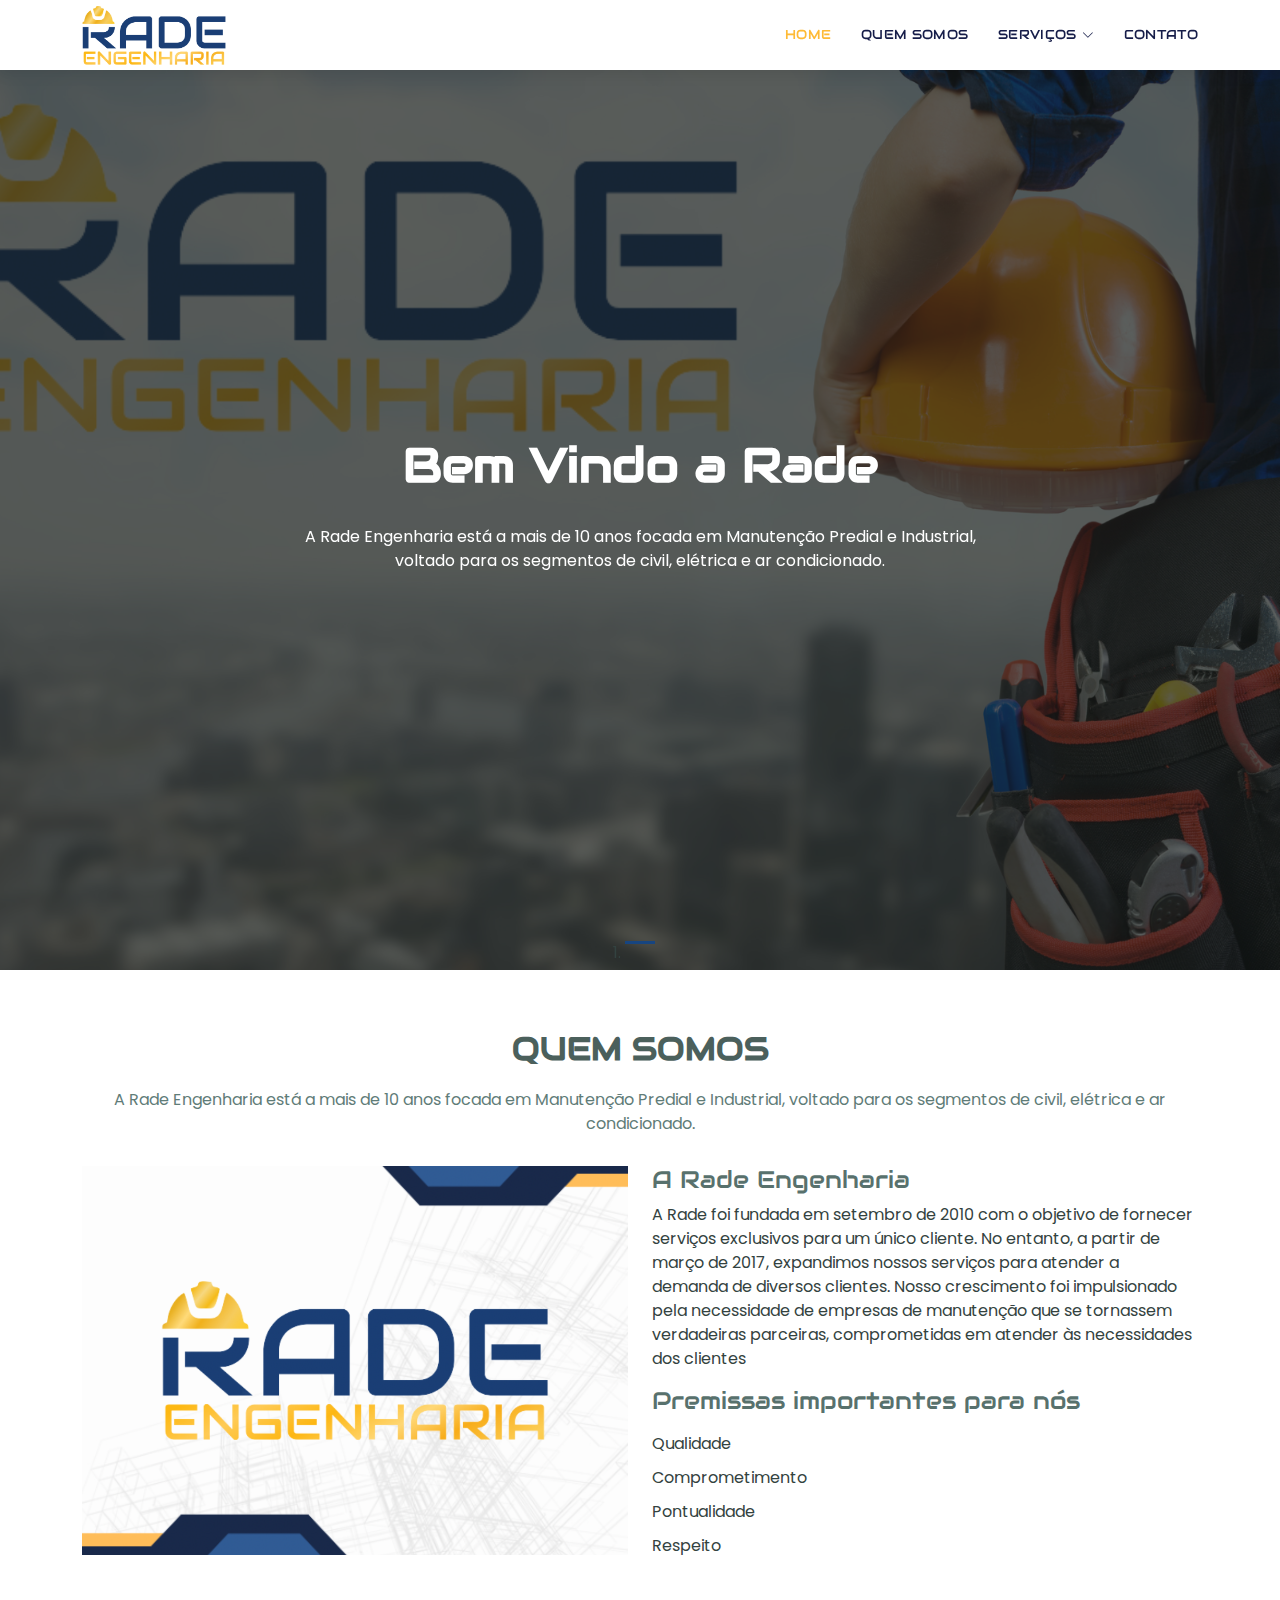
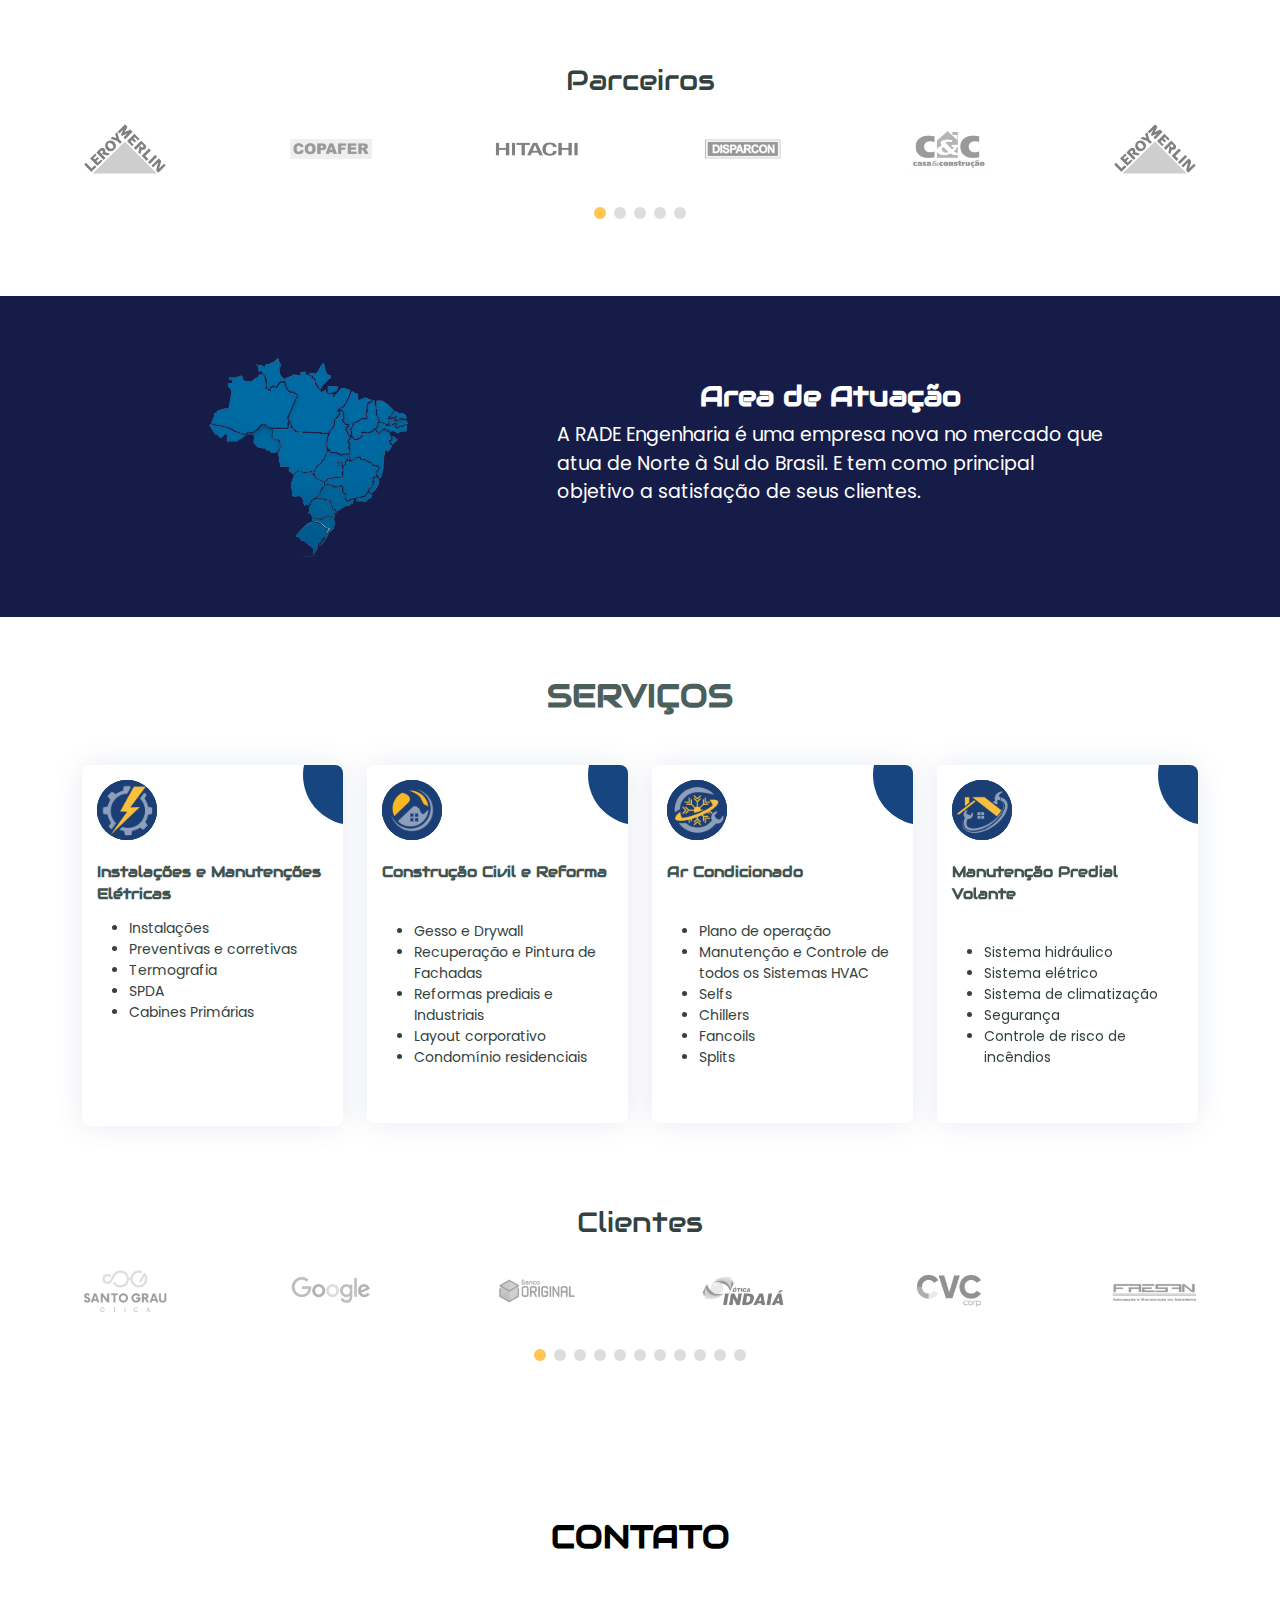
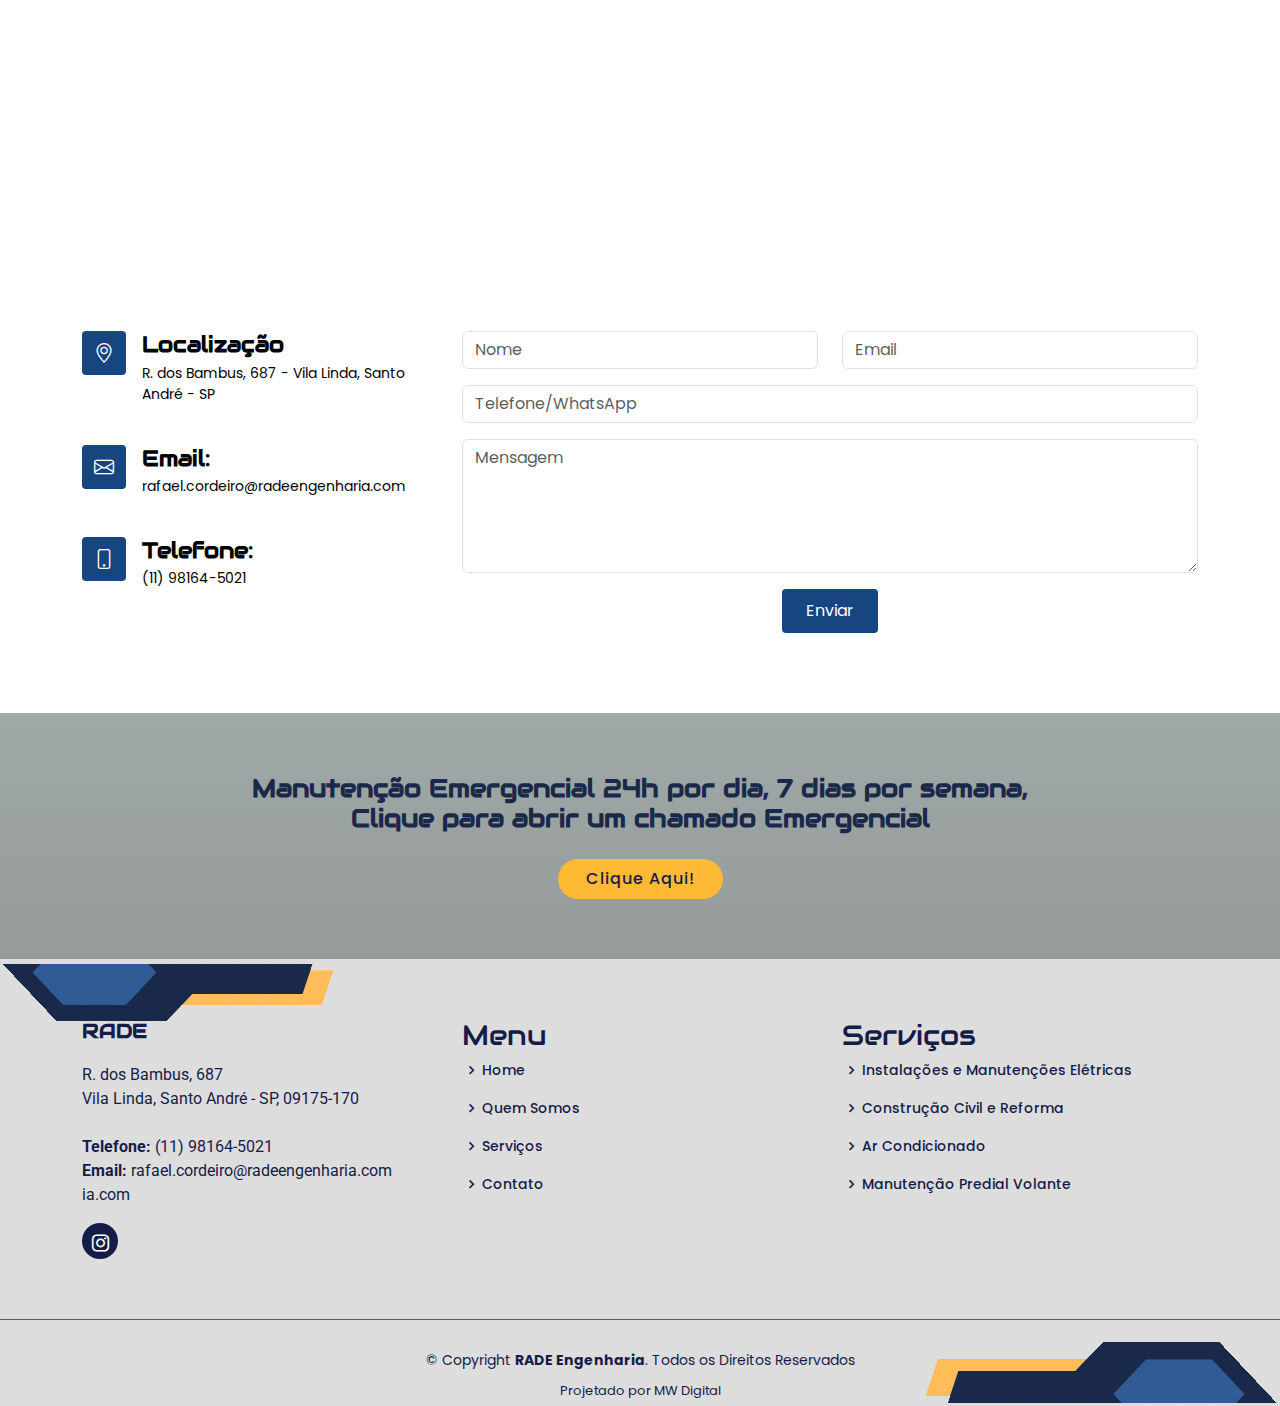
==== index.html @ 476f0741 "." ====
<!DOCTYPE html>
<html lang="pt-br">

<head>

  <!-- Google Tag Manager -->
  <script>(function (w, d, s, l, i) {
      w[l] = w[l] || []; w[l].push({
        'gtm.start':
          new Date().getTime(), event: 'gtm.js'
      }); var f = d.getElementsByTagName(s)[0],
        j = d.createElement(s), dl = l != 'dataLayer' ? '&amp;l=' + l : ''; j.async = true; j.src =
          'https://www.googletagmanager.com/gtm.js?id=' + i + dl; f.parentNode.insertBefore(j, f);
    })(window, document, 'script', 'dataLayer', 'GTM-5CGXWNV');</script>
  <!-- End Google Tag Manager -->


  <meta charset="utf-8">
  <meta content="width=device-width, initial-scale=1.0" name="viewport">

  <title>RADE - Engenharia</title>
  <meta content="" name="description">
  <meta content="" name="keywords">

  <!-- Favicons -->
  <link href="assets/img/favicon.png" rel="icon">
  <link href="assets/img/apple-touch-icon.png" rel="apple-touch-icon">

  <!-- Google Fonts -->
  <link
    href="https://fonts.googleapis.com/css?family=Open+Sans:300,300i,400,400i,600,600i,700,700i|Roboto:300,300i,400,400i,500,500i,700,700i|Poppins:300,300i,400,400i,500,500i,600,600i,700,700i"
    rel="stylesheet">

  <!-- Vendor CSS Files -->
  <link href="assets/vendor/animate.css/animate.min.css" rel="stylesheet">
  <link href="assets/vendor/bootstrap/css/bootstrap.min.css" rel="stylesheet">
  <link href="assets/vendor/bootstrap-icons/bootstrap-icons.css" rel="stylesheet">
  <link href="assets/vendor/boxicons/css/boxicons.min.css" rel="stylesheet">
  <link href="assets/vendor/glightbox/css/glightbox.min.css" rel="stylesheet">
  <link href="assets/vendor/swiper/swiper-bundle.min.css" rel="stylesheet">

  <!-- Template Main CSS File -->
  <link href="assets/css/style.css" rel="stylesheet">

</head>

<body>

  <!-- Google Tag Manager (noscript) -->
  <noscript><iframe src="https://www.googletagmanager.com/ns.html?id=GTM-5CGXWNV" height="0" width="0"
      style="display:none;visibility:hidden"></iframe></noscript>
  <!-- End Google Tag Manager (noscript) -->

  <!-- ======= Header ======= -->
  <header id="header" class="d-flex align-items-center">
    <div class="container d-flex align-items-center justify-content-between">

      <div class="logo">
        <a href="index.html"><img src="assets/img/logo.png" alt="" class="img-fluid"></a>
      </div>

      <nav id="navbar" class="navbar">
        <ul>
          <li><a class="nav-link scrollto active" href="#hero">Home</a></li>
          <li><a class="nav-link scrollto" href="#about">Quem Somos</a></li>
          <li class="dropdown"><a href="#services"><span>Serviços</span> <i class="bi bi-chevron-down"></i></a>
            <ul>
              <li><a href="./servicos/instalacao.html">Instalações e Manutenções Elétricas</a></li>
              <li><a href="./servicos/construcao.html">Construção Civil e Reforma</a></li>
              <li><a href="./servicos/ar-condicionado.html">Ar Condicionado</a></li>
              <li><a href="./servicos/predial.html">Manutenção Predial Volante</a></li>
            </ul>
          </li>
          <li><a class="nav-link scrollto" href="#contact">Contato</a></li>
        </ul>
        <i class="bi bi-list mobile-nav-toggle"></i>
      </nav><!-- .navbar -->

    </div>

  </header><!-- End Header -->

  <!-- ======= Hero Section ======= -->
  <section id="hero">
    <div class="hero-container">
      <div id="heroCarousel" class="carousel slide carousel-fade" data-bs-ride="carousel" data-bs-interval="5000">

        <ol class="carousel-indicators" id="hero-carousel-indicators"></ol>

        <div class="carousel-inner" role="listbox">

          <!-- Slide 1 -->
          <div class="carousel-item active" style="background-image: url(assets/img/slide/slide1.png);">
            <div class="carousel-container">
              <div class="carousel-content">
                <h2 class="animate__animated animate__fadeInDown">Bem Vindo a <span>Rade</span></h2>
                <p class="animate__animated animate__fadeInUp">A Rade Engenharia está a mais de 10 anos focada em
                  Manutenção Predial e Industrial, voltado para os segmentos de civil, elétrica e ar condicionado.</p>
              </div>
            </div>
          </div>

        </div>

      </div>
    </div>
  </section><!-- End Hero -->

  <main id="main">
    <!-- ======= About Us Section ======= -->
    <section id="about" class="about">
      <div class="container">

        <div class="section-title">
          <h2>Quem Somos</h2>
          <p>A Rade Engenharia está a mais de 10 anos focada em Manutenção Predial e Industrial, voltado para os
            segmentos de civil, elétrica e ar condicionado. </p>
        </div>

        <div class="row">
          <div class="col-lg-6">
            <img src="assets/img/about.png" class="img-fluid" alt="">
          </div>
          <div class="col-lg-6 pt-4 pt-lg-0 content">
            <h3>A Rade Engenharia</h3>
            <p>
              A Rade foi fundada em setembro de 2010 com o objetivo de fornecer serviços exclusivos para um único
              cliente. No entanto, a partir de março de 2017, expandimos nossos serviços para atender a demanda de
              diversos clientes. Nosso crescimento foi impulsionado pela necessidade de empresas de manutenção que se
              tornassem verdadeiras parceiras, comprometidas em atender às necessidades dos clientes
            </p>
            <h3>Premissas importantes para nós</h3>
            <p>
            <ul>
              <li>Qualidade</li>
              <li>Comprometimento</li>
              <li>Pontualidade</li>
              <li>Respeito</li>
            </ul>
            </p>


          </div>
        </div>

      </div>
    </section><!-- End About Us Section -->


    <!-- ======= Clients Section ======= -->
    <section id="clients" class="clients">
      <div class="container" data-aos="zoom-in">
        <h3 class="text-center">Parceiros</h3>

        <div class="clients-slider swiper">
          <div class="swiper-wrapper align-items-center">
            <div class="swiper-slide"><img src="assets/img/parceiros/24.png" class="img-fluid" alt=""></div>
            <div class="swiper-slide"><img src="assets/img/parceiros/25.png" class="img-fluid" alt=""></div>
            <div class="swiper-slide"><img src="assets/img/parceiros/26.png" class="img-fluid" alt=""></div>
            <div class="swiper-slide"><img src="assets/img/parceiros/27.png" class="img-fluid" alt=""></div>
            <div class="swiper-slide"><img src="assets/img/parceiros/28.png" class="img-fluid" alt=""></div>
          </div>
          <div class="swiper-pagination"></div>
        </div>

      </div>
    </section><!-- End Clients Section -->


    <!-- ======= Cta Section ======= -->
    <section style="background: #151C48;" class="cta">
      <div class="container">

        <div class="row">
          <div class="col-lg-5 text-center">
            <img src="./assets/img/mapa.png" alt="">
          </div>
          <div class="col-lg-6 text-center text-lg-start">
            <br>
            <h3 class="text-center">Area de Atuação</h3>
            <p style="font-size: 19px;">A RADE Engenharia é uma empresa nova no mercado que atua de Norte à Sul do
              Brasil. E tem como principal
              objetivo a satisfação de seus clientes.</p>
          </div>
        </div>

      </div>
    </section><!-- End Cta Section -->

    <!-- ======= Our Services Section ======= -->
    <section id="services" class="services">
      <div class="container">

        <div class="section-title">
          <h2>Serviços</h2>
        </div>

        <div class="row align-items-start">
          <div class="col">
            <div class="icon-box">
              <div class="icon"><img id="img" src="./assets/img/icon/eletrica.png" alt=""></div>
              <h4 class="title"><a href="./servicos/instalacao.html">Instalações e Manutenções Elétricas</a></h4>
              <p class="description">
              <ul>
                <li>Instalações</li>
                <li>Preventivas e corretivas</li>
                <li>Termografia</li>
                <li>SPDA</li>
                <li>Cabines Primárias</li>
              </ul>
              </p>
              <br>
              <br>
              <br>
            </div>
          </div>

          <div class="col">
            <div class="icon-box">
              <div class="icon"><img id="img" src="./assets/img/icon/civil.png" alt=""></div>
              <h4 class="title"><a href="./servicos/construcao.html">Construção Civil e Reforma</a></h4><br>
              <p class="description">
              <ul>
                <li>Gesso e Drywall</li>
                <li>Recuperação e Pintura de Fachadas</li>
                <li>Reformas prediais e Industriais</li>
                <li>Layout corporativo</li>
                <li>Condomínio residenciais</li>
              </ul>
              </p>
              <br>
            </div>
          </div>

          <div class="col">
            <div class="icon-box">
              <div class="icon"><img id="img" src="./assets/img/icon/condicionado.png" alt=""></div>
              <h4 class="title"><a href="./servicos/ar-condicionado.html">Ar Condicionado</a></h4><br>
              <p class="description">
              <ul>
                <li>Plano de operação</li>
                <li>Manutenção e Controle de todos os Sistemas HVAC</li>
                <li>Selfs</li>
                <li>Chillers</li>
                <li>Fancoils</li>
                <li>Splits</li>
              </ul>
              </p>
              <br>
            </div>
          </div>

          <div class="col">
            <div class="icon-box">
              <div class="icon"><img id="img" src="./assets/img/icon/predial.png" alt=""></div>
              <h4 class="title"><a href="./servicos/predial.html">Manutenção Predial Volante</a></h4><br>
              <p class="description">
              <ul>
                <li>Sistema hidráulico</li>
                <li>Sistema elétrico</li>
                <li>Sistema de climatização</li>
                <li>Segurança</li>
                <li>Controle de risco de incêndios</li>
              </ul>
              </p>
              <br>
            </div>
          </div>

        </div>

      </div>
    </section><!-- End Our Services Section -->


    <!-- ======= Clients Section ======= -->
    <section id="clients" class="clients">
      <div class="container" data-aos="zoom-in">
        <h3 class="text-center">Clientes</h3>

        <div class="clients-slider swiper">
          <div class="swiper-wrapper align-items-center">
            <div class="swiper-slide"><img src="assets/img/cliente/11.png" class="img-fluid" alt=""></div>
            <div class="swiper-slide"><img src="assets/img/cliente/12.png" class="img-fluid" alt=""></div>
            <div class="swiper-slide"><img src="assets/img/cliente/13.png" class="img-fluid" alt=""></div>
            <div class="swiper-slide"><img src="assets/img/cliente/14.png" class="img-fluid" alt=""></div>
            <div class="swiper-slide"><img src="assets/img/cliente/15.png" class="img-fluid" alt=""></div>
            <div class="swiper-slide"><img src="assets/img/cliente/16.png" class="img-fluid" alt=""></div>
            <div class="swiper-slide"><img src="assets/img/cliente/17.png" class="img-fluid" alt=""></div>
            <div class="swiper-slide"><img src="assets/img/cliente/18.png" class="img-fluid" alt=""></div>
            <div class="swiper-slide"><img src="assets/img/cliente/19.png" class="img-fluid" alt=""></div>
            <div class="swiper-slide"><img src="assets/img/cliente/20.png" class="img-fluid" alt=""></div>
            <div class="swiper-slide"><img src="assets/img/cliente/21.png" class="img-fluid" alt=""></div>
          </div>
          <div class="swiper-pagination"></div>
        </div>

      </div>
    </section><!-- End Clients Section -->



    <!-- ======= Contact Section ======= -->
    <section id="contact" class="contact">
      <div class="container" data-aos="zoom-in">


        <div class="section-title">
          <h2>Contato</h2>
        </div>
        <div>
          <iframe style="border:0; width: 100%; height: 270px;"
            src="https://www.google.com/maps/embed?pb=!1m18!1m12!1m3!1d3653.6318955070205!2d-46.512557199999996!3d-23.6891185!2m3!1f0!2f0!3f0!3m2!1i1024!2i768!4f13.1!3m3!1m2!1s0x94ce6469a554ef15%3A0xf638bcaf660f5002!2sRade%20Engenharia%20e%20Servi%C3%A7os!5e0!3m2!1spt-PT!2sbr!4v1689699409067!5m2!1spt-PT!2sbr"
            frameborder="0" allowfullscreen></iframe>
        </div>

        <div class="row mt-5">

          <div class="col-lg-4">
            <div class="info">
              <div class="address">
                <i class="bi bi-geo-alt"></i>
                <h4>Localização</h4>
                <p>R. dos Bambus, 687 - Vila Linda, Santo André - SP</p>
              </div>

              <div class="email">
                <i class="bi bi-envelope"></i>
                <h4>Email:</h4>
                <p><a href="mailto:rafael.cordeiro@radeengenharia.com ">rafael.cordeiro@radeengenharia.com </a></p>
              </div>

              <div class="phone">
                <i class="bi bi-phone"></i>
                <h4>Telefone:</h4>
                <p><a href="https://wa.me/5511981645021">(11) 98164-5021</a></p>
              </div>

            </div>

          </div>

          <div class="col-lg-8 mt-5 mt-lg-0">

            <form action="./obrigado.html" method="post" role="form">
              <div class="row">
                <div class="col-md-6 form-group">
                  <input type="text" name="name" class="form-control" id="name" placeholder="Nome" required>
                </div>
                <div class="col-md-6 form-group mt-3 mt-md-0">
                  <input type="email" class="form-control" name="email" id="email" placeholder="Email" required>
                </div>
              </div>
              <div class="form-group mt-3">
                <input type="text" class="form-control" name="subject" id="subject" placeholder="Telefone/WhatsApp"
                  required>
              </div>
              <div class="form-group mt-3">
                <textarea class="form-control" name="message" rows="5" placeholder="Mensagem" required></textarea>
              </div>
              <div class="text-center mt-3"><button type="submit">Enviar</button></div>
            </form>

          </div>

        </div>
      </div>
    </section><!-- End Contact Section -->

    <!-- ======= Cta Section ======= -->
    <section class="cta">
      <div class="container">

        <div class="text-center">
          <h3 style="color: #1a294a; font-size: 25px;">Manutenção Emergencial 24h por dia, 7 dias por semana,
            <p style="color: #1a294a; font-size: 25px;">
              Clique para abrir um chamado Emergencial
            </p>
          </h3>
          <a class="cta-btn"
            href="https://app.produttivo.com.br/r/09dfa49b-85a4-4620-8074-7022c43aa802?t=ytqKrVHhRNHmcjhWsQX-TZWHL1HEyb19ZLIbU4n1TGMSNCE-Vy1E_w">Clique
            Aqui!</a>
        </div>

      </div>
    </section><!-- End Cta Section -->

  </main><!-- End #main -->

  <!-- ======= Footer ======= -->
  <footer id="footer">
    <div class="footer-top">
      <div class="container">
        <div class="row">

          <div class="col-lg-4 col-md-6 footer-info">
            <h3>RADE</h3>
            <p>
              R. dos Bambus, 687<br>
              Vila Linda, Santo André - SP, 09175-170<br><br>
              <strong>Telefone:</strong> <a href="https://wa.me/5511981645021">(11) 98164-5021</a><br>
              <strong>Email:</strong> <a
                href="mailto:rafael.cordeiro@radeengenharia.com ">rafael.cordeiro@radeengenharia.com ia.com</a><br>
            </p>
            <div class="social-links mt-3">
              <a href="https://www.instagram.com/engenhariarade/" class="instagram"><i class="bx bxl-instagram"></i></a>
            </div>
          </div>

          <div class="col-lg-4 col-md-6 footer-links">
            <h3>Menu</h3>
            <ul>
              <li><i class="bx bx-chevron-right"></i> <a href="#hero">Home</a></li>
              <li><i class="bx bx-chevron-right"></i> <a href="#about">Quem Somos</a></li>
              <li><i class="bx bx-chevron-right"></i> <a href="#services">Serviços</a></li>
              <li><i class="bx bx-chevron-right"></i> <a href="#contact">Contato</a></li>
            </ul>
          </div>

          <div class="col-lg-4 col-md-6 footer-links">
            <h3>Serviços</h3>
            <ul>
              <li><i class="bx bx-chevron-right"></i> <a href="./servicos/instalacao.html">Instalações e Manutenções
                  Elétricas</a></li>
              <li><i class="bx bx-chevron-right"></i> <a href="./servicos/construcao.html">Construção Civil e
                  Reforma</a></li>
              <li><i class="bx bx-chevron-right"></i> <a href="./servicos/ar-condicionado.html">Ar Condicionado</a></li>
              <li><i class="bx bx-chevron-right"></i> <a href="./servicos/predial.html">Manutenção Predial Volante</a>
              </li>
            </ul>
          </div>

        </div>
      </div>
    </div>

    <div class="container">
      <div class="copyright">
        &copy; Copyright <strong><span>RADE Engenharia</span></strong>. Todos os Direitos Reservados
      </div>
      <div class="credits">
        Projetado por <a href="https://www.instagram.com/mwdigitalmkt/">MW Digital</a>
      </div>
    </div>
  </footer><!-- End Footer -->

  <a href="#" class="back-to-top d-flex align-items-center justify-content-center"><i
      class="bi bi-arrow-up-short"></i></a>

  <a href="https://wa.me/5511981645021" class="whatsapp d-flex align-items-center justify-content-center">
    <i class="bi bi-whatsapp"></i>
  </a>

  <!-- Vendor JS Files -->
  <script src="assets/vendor/purecounter/purecounter_vanilla.js"></script>
  <script src="assets/vendor/bootstrap/js/bootstrap.bundle.min.js"></script>
  <script src="assets/vendor/glightbox/js/glightbox.min.js"></script>
  <script src="assets/vendor/isotope-layout/isotope.pkgd.min.js"></script>
  <script src="assets/vendor/swiper/swiper-bundle.min.js"></script>
  <script src="assets/vendor/waypoints/noframework.waypoints.js"></script>
  <script src="assets/vendor/php-email-form/validate.js"></script>

  <!-- Template Main JS File -->
  <script src="assets/js/main.js"></script>

</body>

</html>
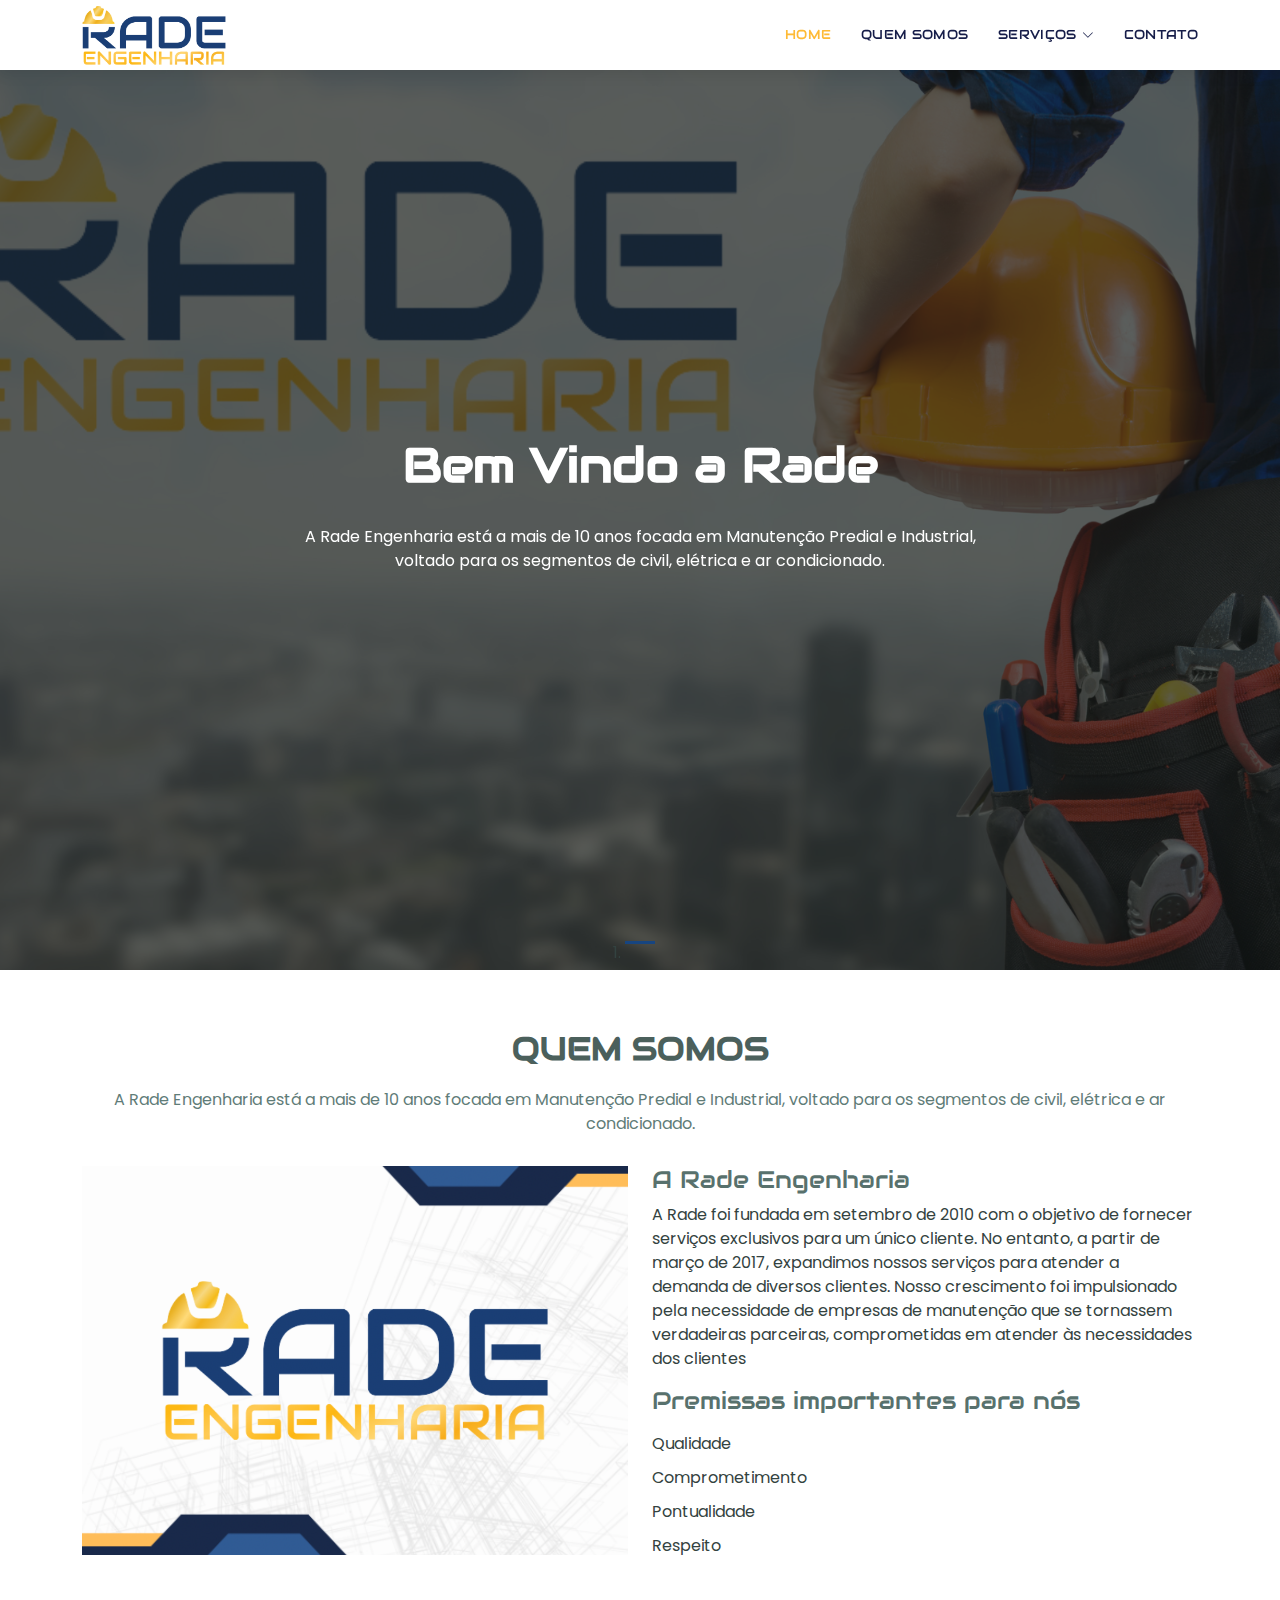
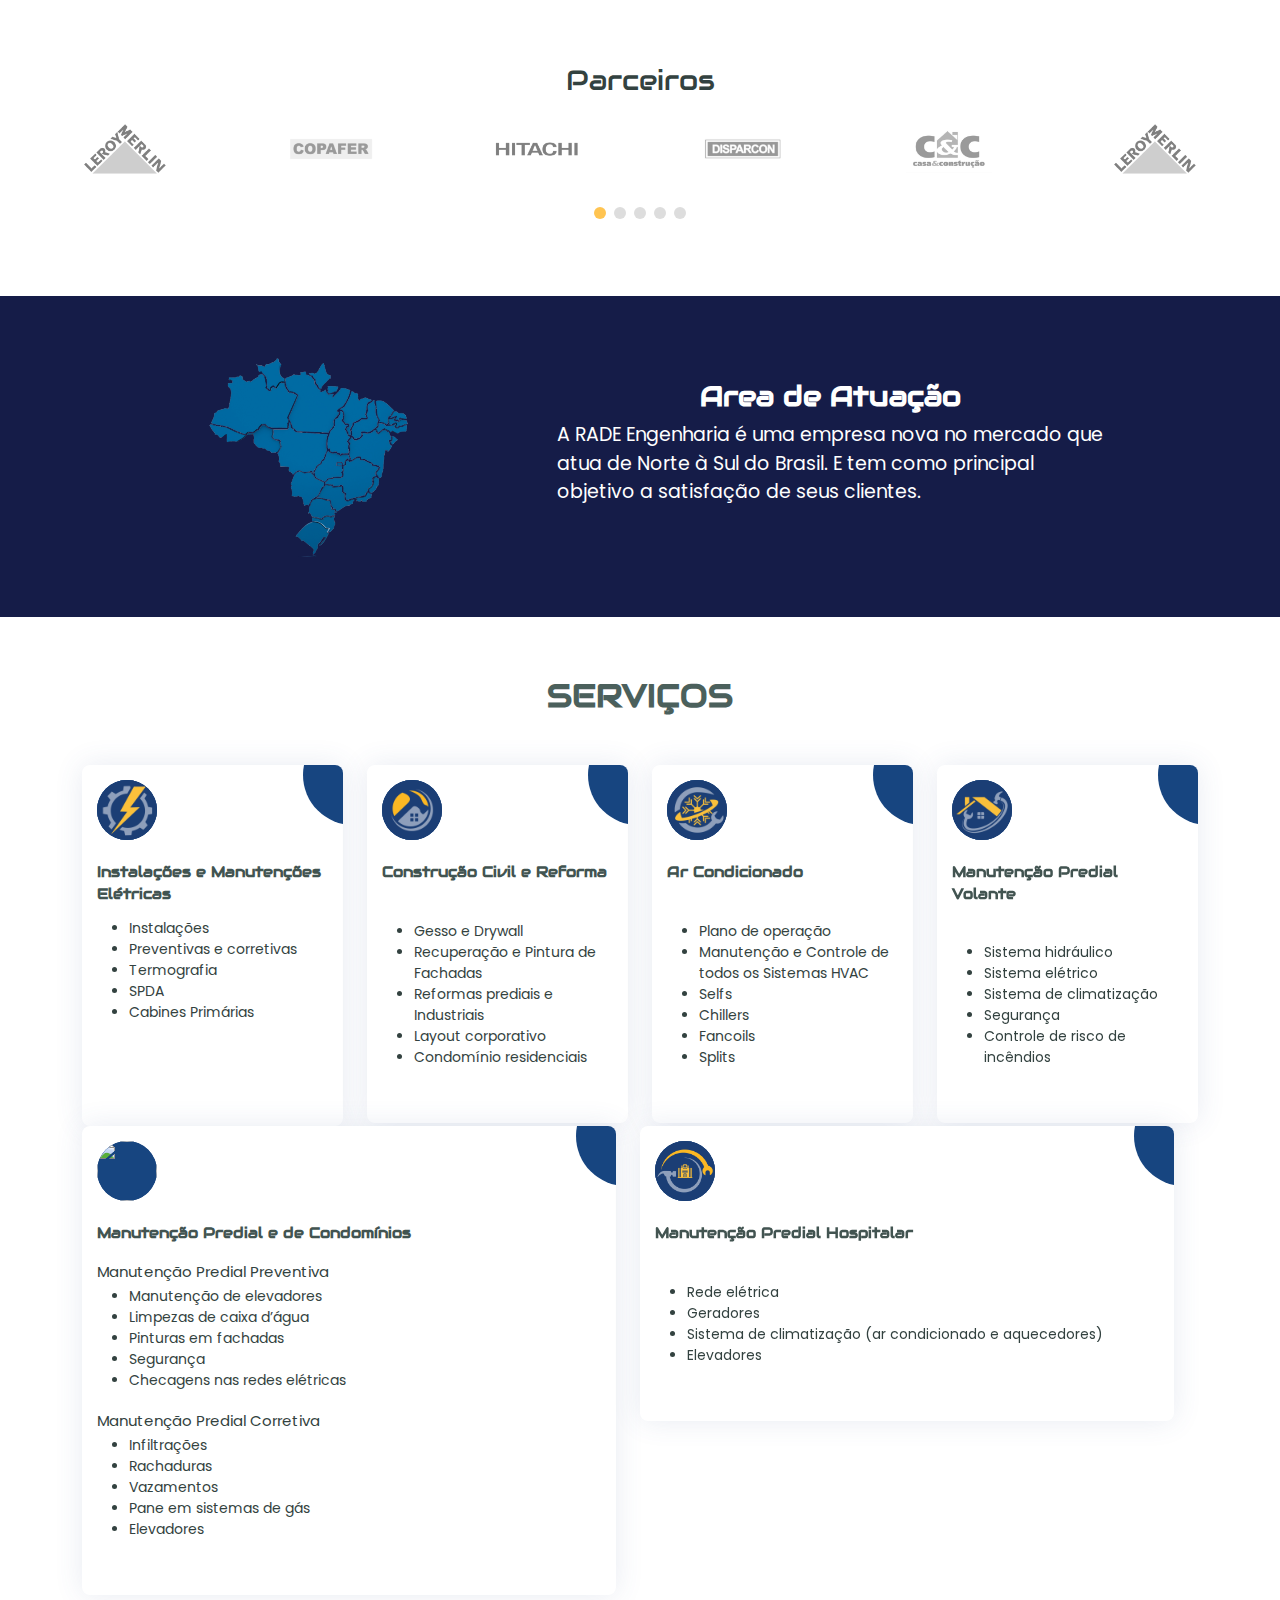
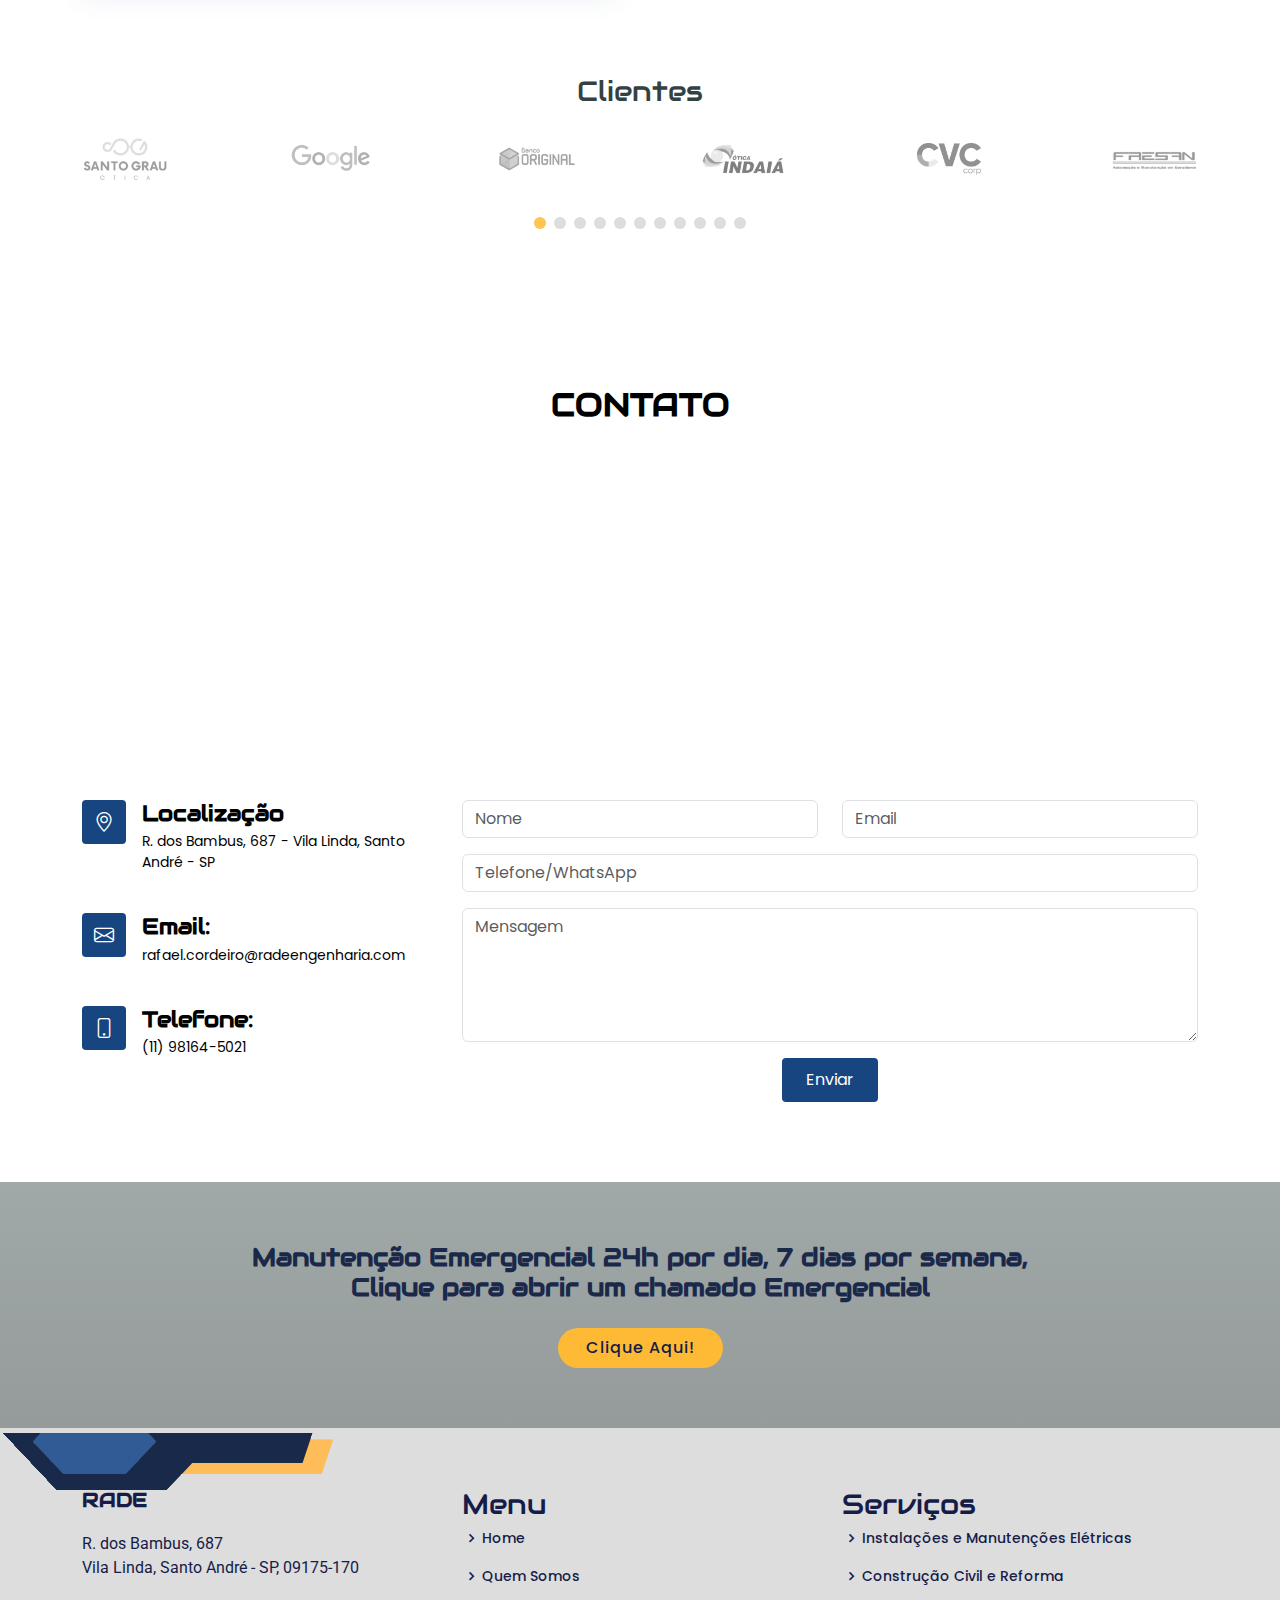
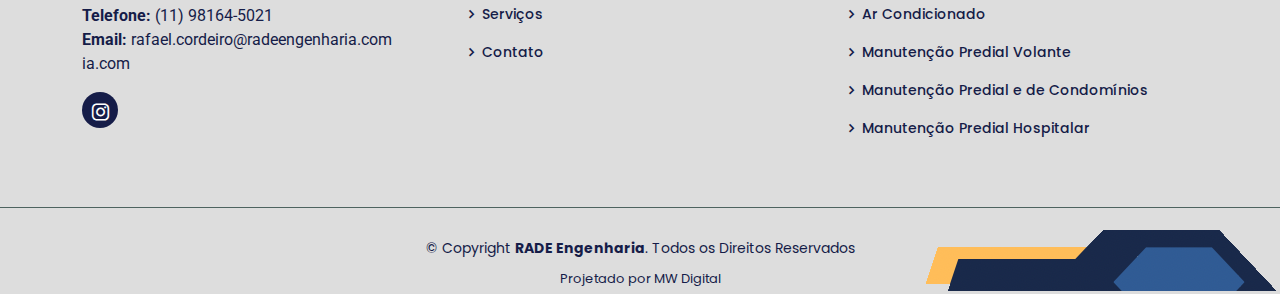
==== commit 39a5e8ac: "." ====
--- a/index.html
+++ b/index.html
@@ -69,6 +69,8 @@
               <li><a href="./servicos/construcao.html">Construção Civil e Reforma</a></li>
               <li><a href="./servicos/ar-condicionado.html">Ar Condicionado</a></li>
               <li><a href="./servicos/predial.html">Manutenção Predial Volante</a></li>
+              <li><a href="./servicos/manutencao.html">Manutenção Predial e de Condomínios</a></li>
+              <li><a href="./servicos/hospitalar.html">Manutenção Predial Hospitalar</a></li>
             </ul>
           </li>
           <li><a class="nav-link scrollto" href="#contact">Contato</a></li>
@@ -267,6 +269,54 @@
             </div>
           </div>
 
+          <div class="row">
+
+            <div class="col-sm">
+              <div class="icon-box">
+                <div class="icon"><img id="img" src="" alt=""></div>
+                <h4 class="title"><a href="./servicos/manutencao.html">Manutenção Predial e de Condomínios</a></h4>
+                <p class="description">
+                  Manutenção Predial Preventiva
+                <ul>
+                  <li>Manutenção de elevadores</li>
+                  <li>Limpezas de caixa d’água</li>
+                  <li>Pinturas em fachadas</li>
+                  <li>Segurança</li>
+                  <li>Checagens nas redes elétricas</li>
+                </ul>
+                </p>
+                <p class="description">
+                  Manutenção Predial Corretiva
+                <ul>
+                  <li>Infiltrações</li>
+                  <li>Rachaduras</li>
+                  <li>Vazamentos</li>
+                  <li>Pane em sistemas de gás</li>
+                  <li>Elevadores</li>
+                </ul>
+                </p>
+                <br>
+              </div>
+            </div>
+
+            <div class="col-sm">
+              <div class="icon-box">
+                <div class="icon"><img id="img" src="./assets/img/icon/hospitalar.png" alt=""></div>
+                <h4 class="title"><a href="./servicos/predial.html">Manutenção Predial Hospitalar</a></h4><br>
+                <p class="description">
+                <ul>
+                  <li>Rede elétrica</li>
+                  <li>Geradores</li>
+                  <li>Sistema de climatização (ar condicionado e aquecedores)</li>
+                  <li>Elevadores</li>
+                </ul>
+                </p>
+                <br>
+              </div>
+            </div>
+
+          </div>
+
         </div>
 
       </div>
@@ -427,6 +477,12 @@
               <li><i class="bx bx-chevron-right"></i> <a href="./servicos/ar-condicionado.html">Ar Condicionado</a></li>
               <li><i class="bx bx-chevron-right"></i> <a href="./servicos/predial.html">Manutenção Predial Volante</a>
               </li>
+              <li><i class="bx bx-chevron-right"></i> <a href="./servicos/manutencao.html">Manutenção Predial e de
+                  Condomínios</a>
+              </li>
+              <li><i class="bx bx-chevron-right"></i> <a href="./servicos/hospitalar.html">Manutenção Predial
+                  Hospitalar</a>
+              </li>
             </ul>
           </div>
 
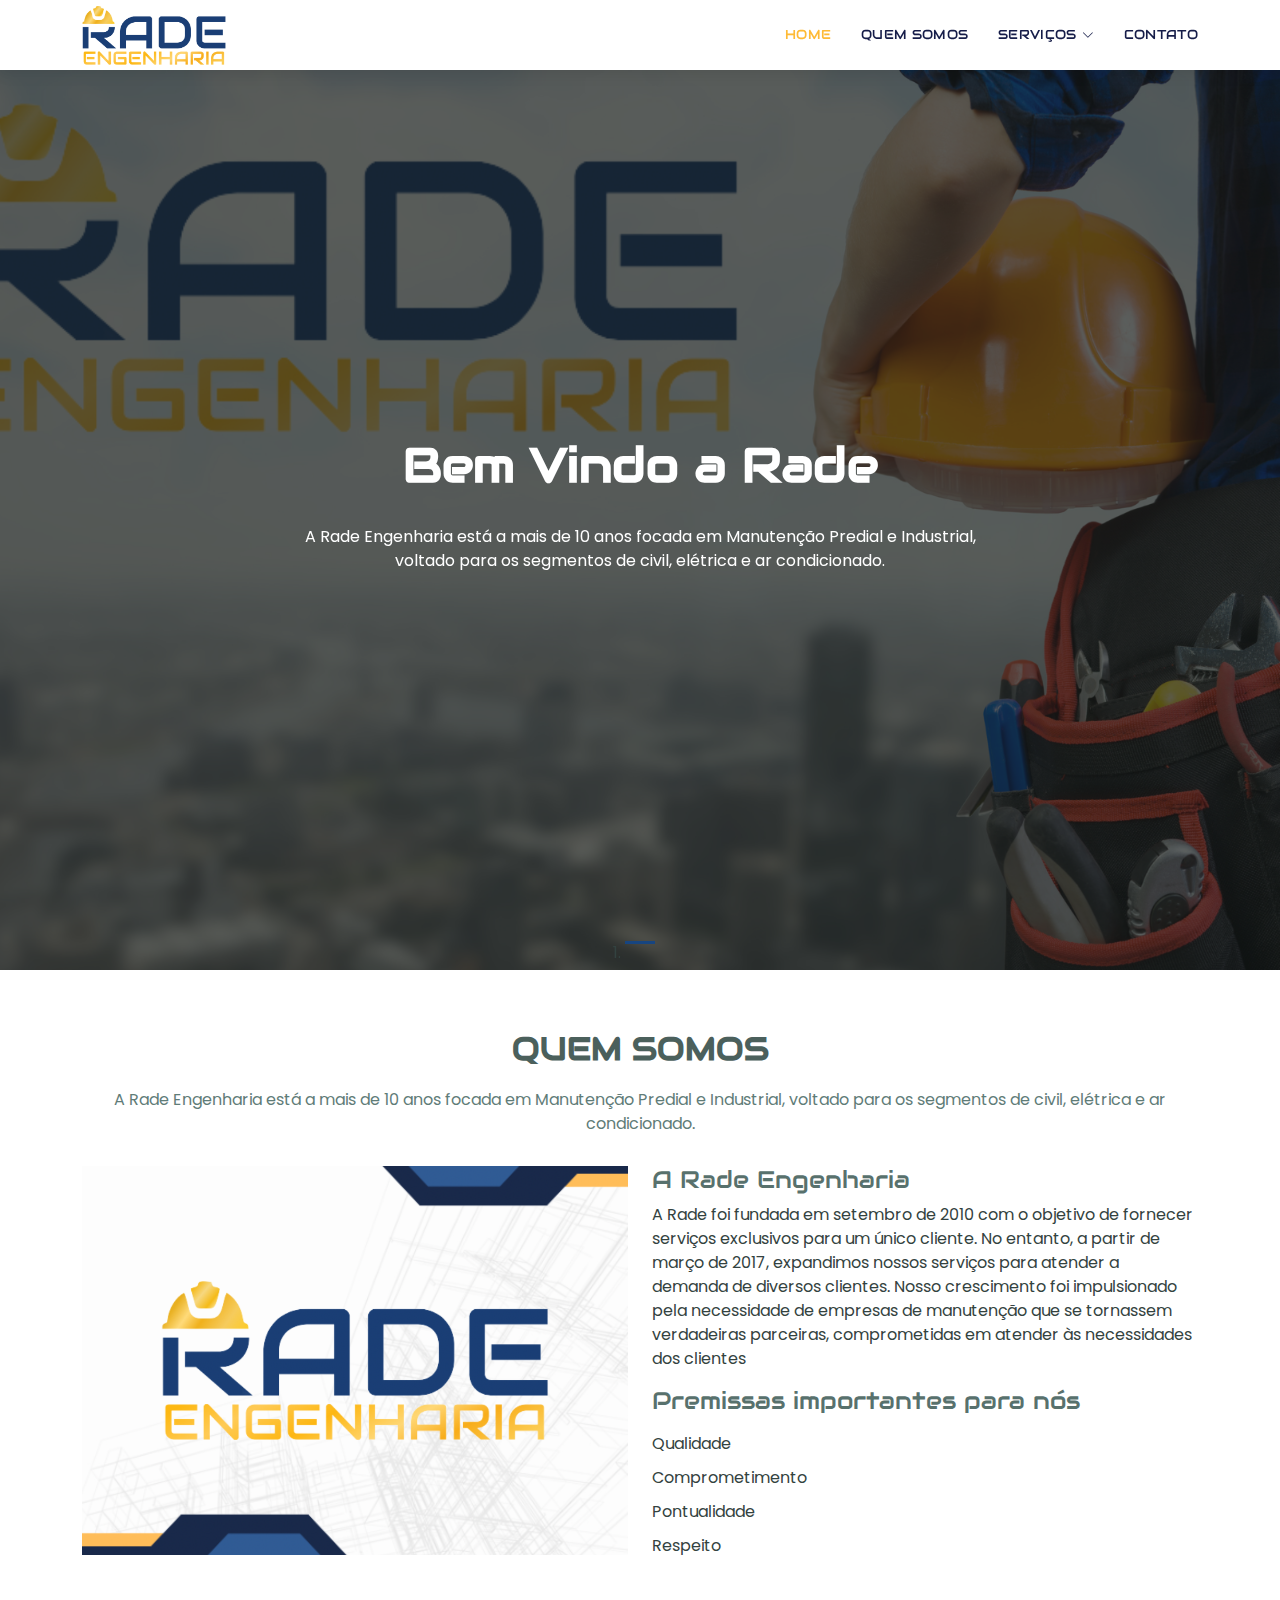
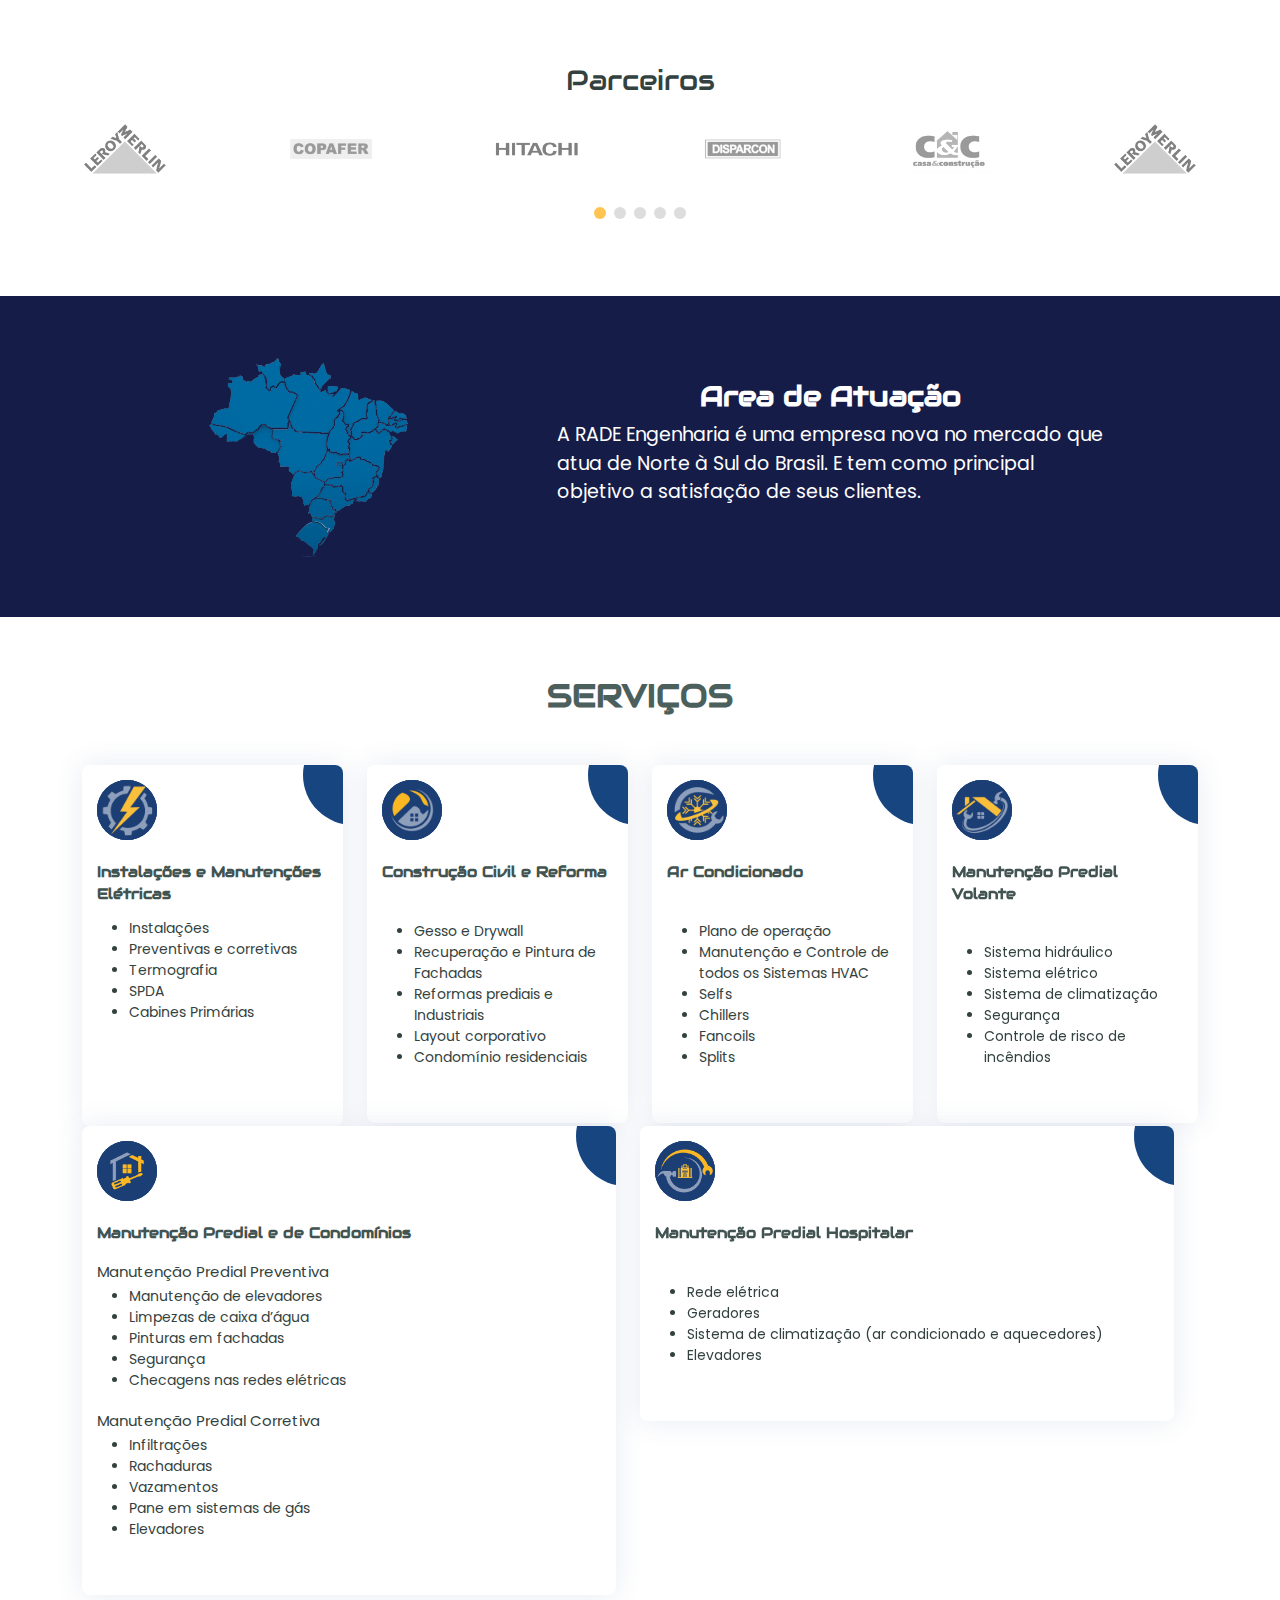
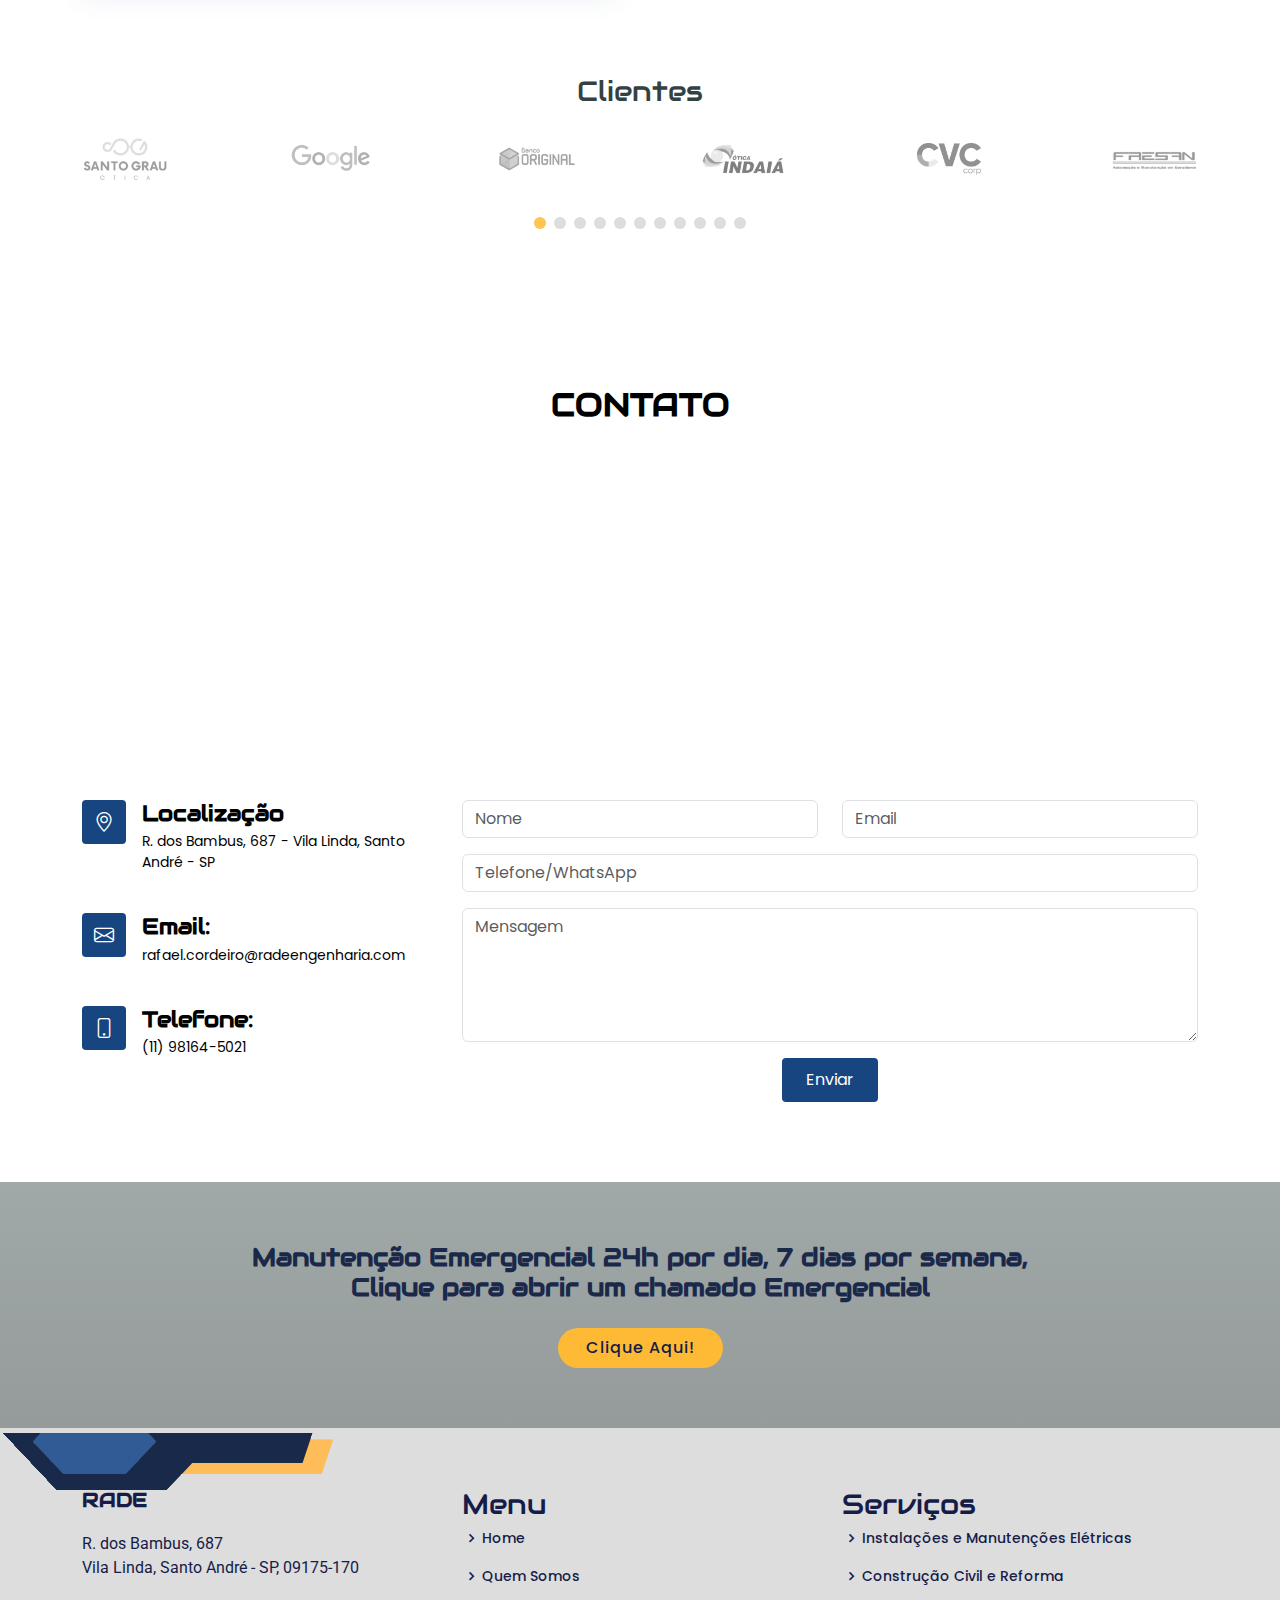
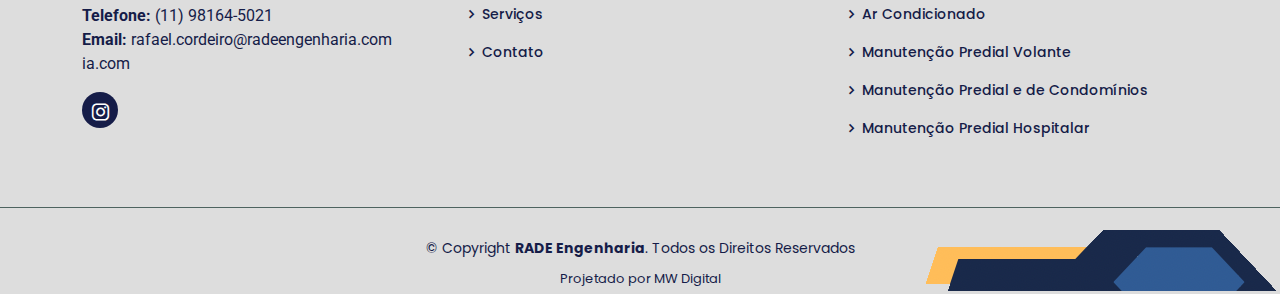
==== commit 7567a853: "." ====
--- a/index.html
+++ b/index.html
@@ -273,7 +273,7 @@
 
             <div class="col-sm">
               <div class="icon-box">
-                <div class="icon"><img id="img" src="" alt=""></div>
+                <div class="icon"><img id="img" src="./assets/img/icon/manutencao.png" alt=""></div>
                 <h4 class="title"><a href="./servicos/manutencao.html">Manutenção Predial e de Condomínios</a></h4>
                 <p class="description">
                   Manutenção Predial Preventiva
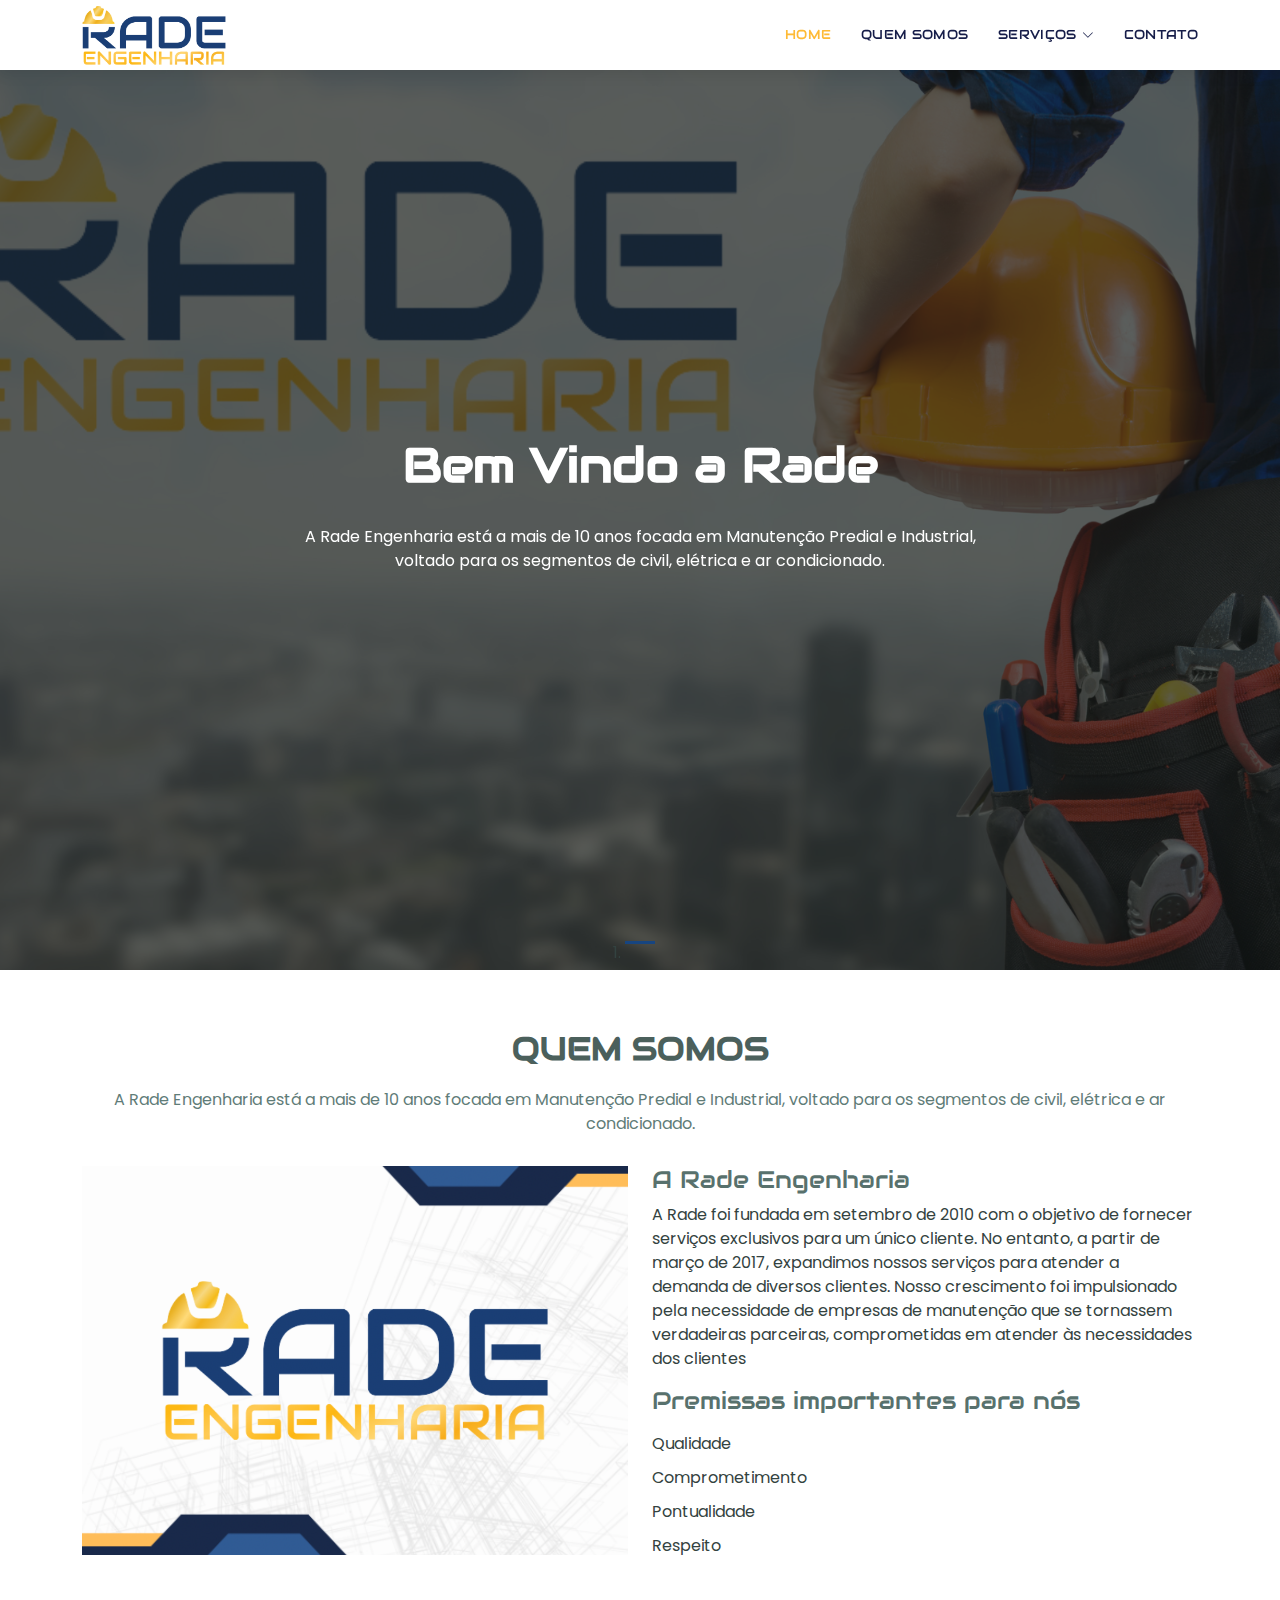
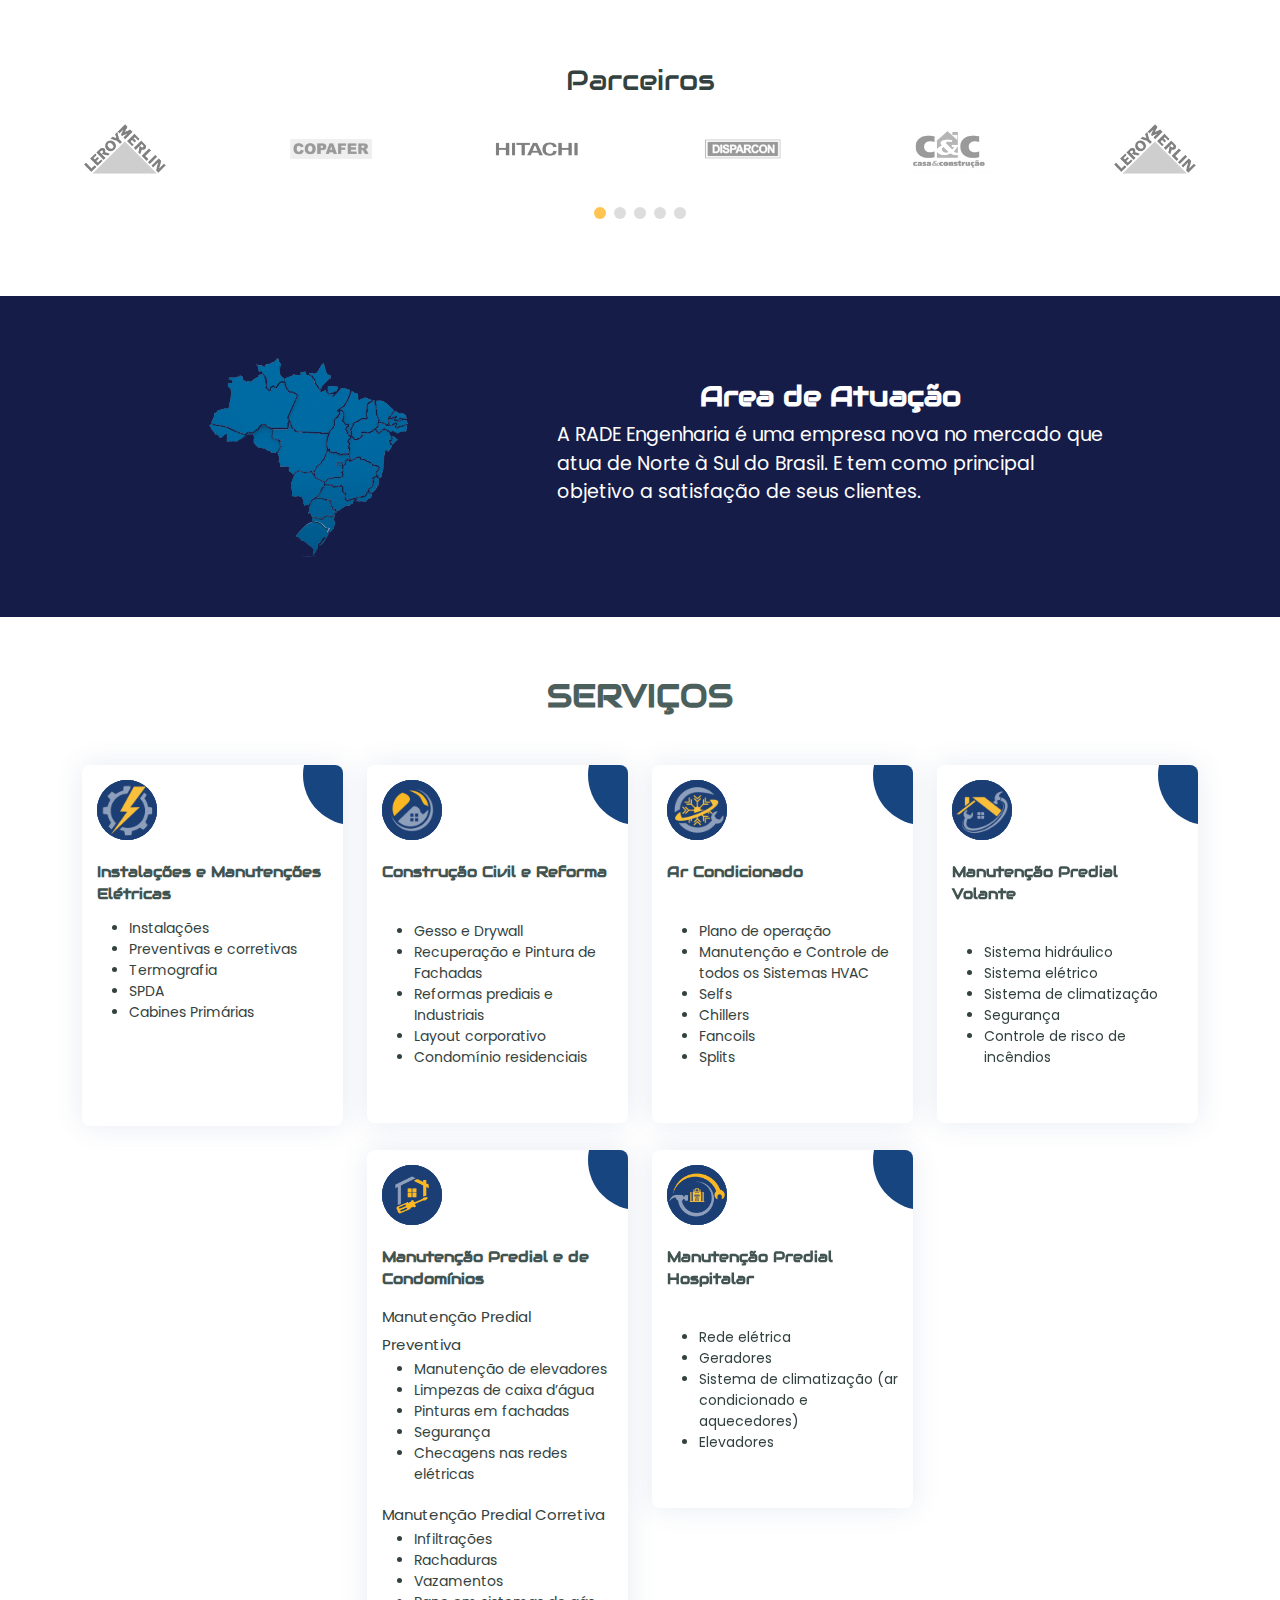
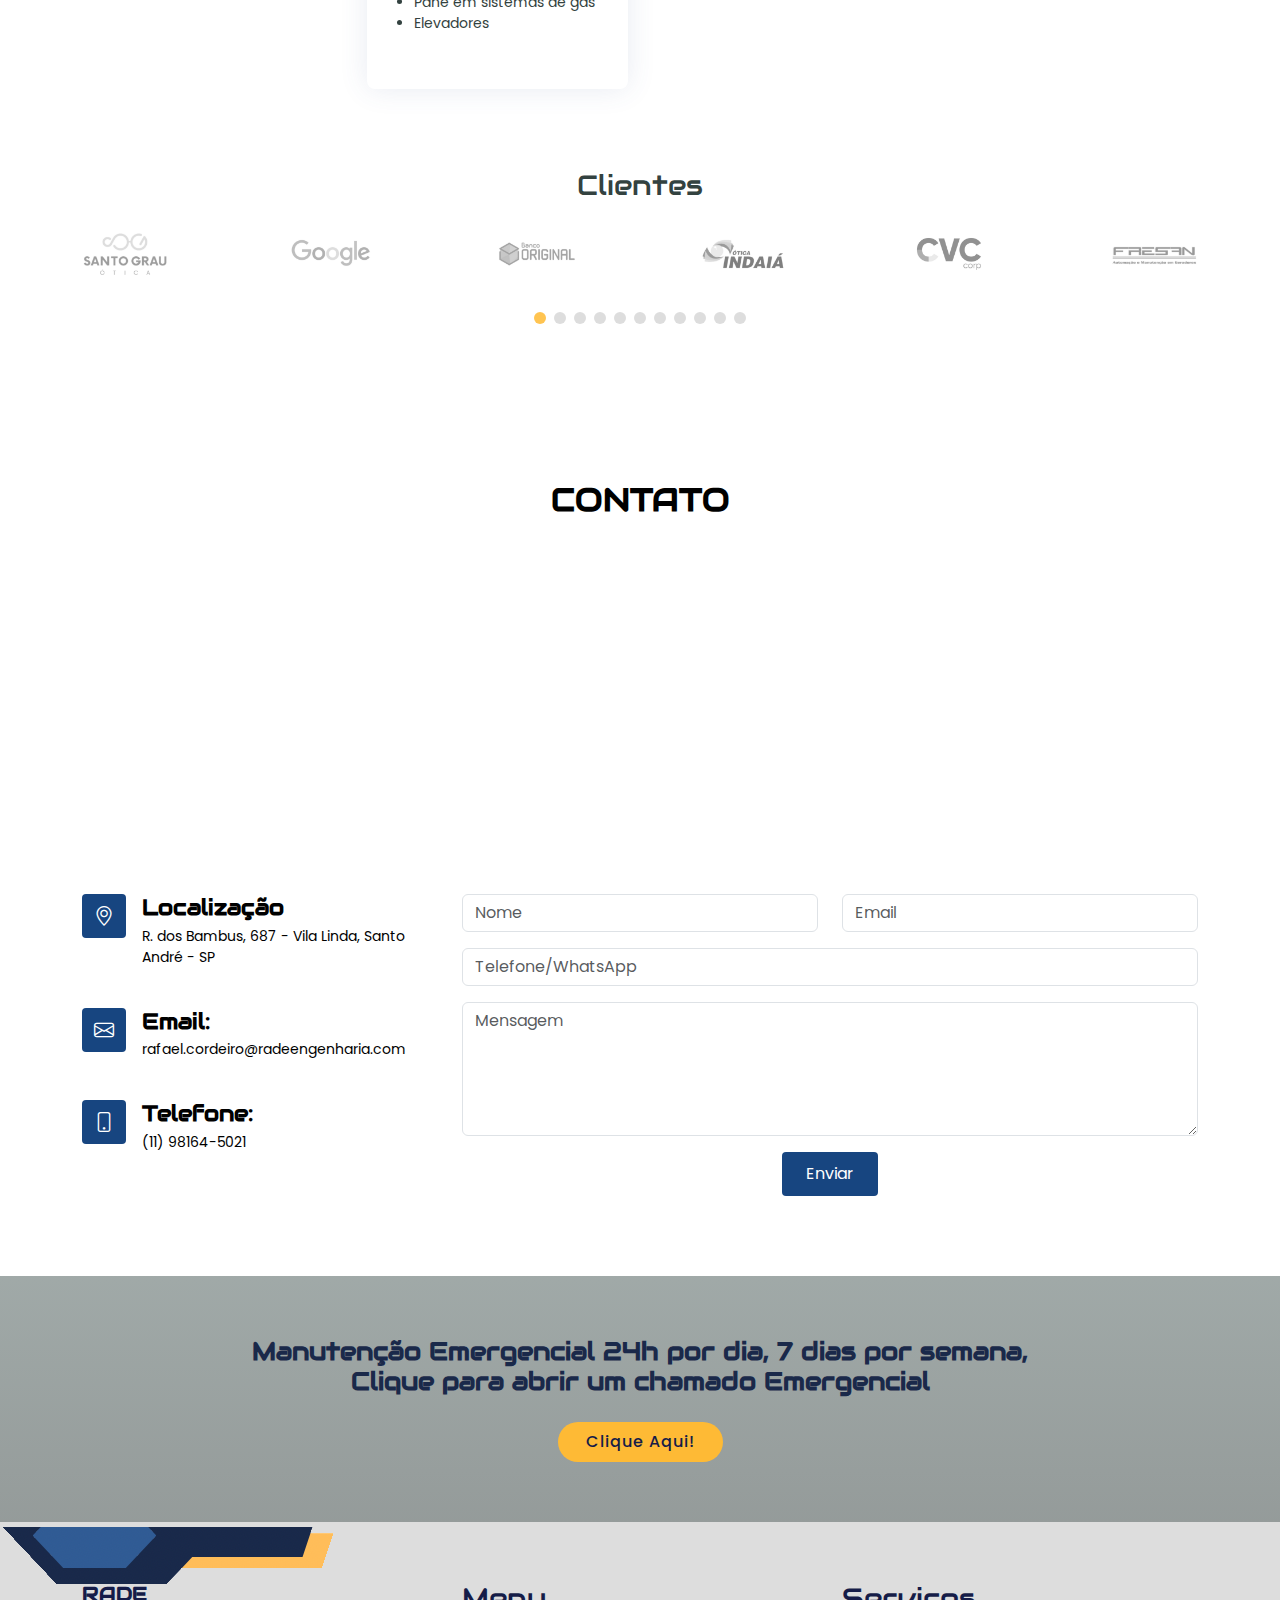
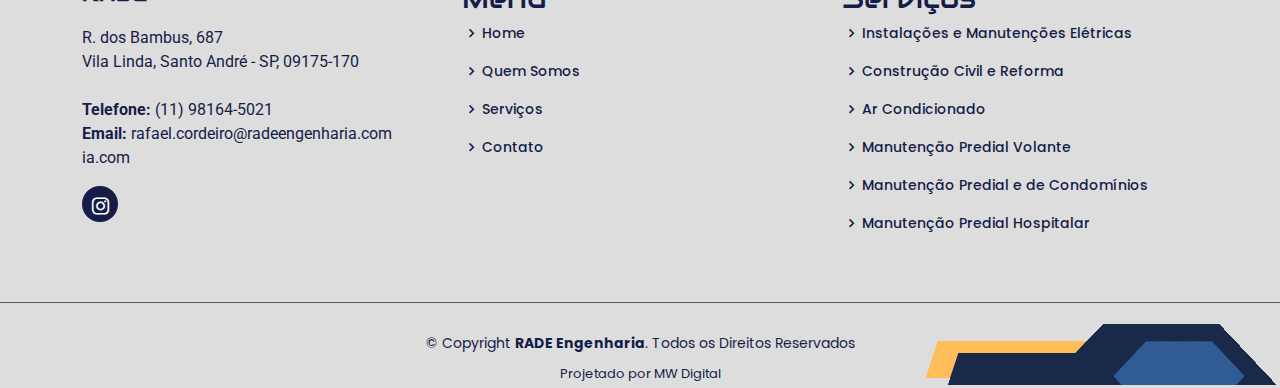
==== commit bc1385e3: "." ====
--- a/index.html
+++ b/index.html
@@ -268,53 +268,58 @@
               <br>
             </div>
           </div>
-
-          <div class="row">
-
-            <div class="col-sm">
-              <div class="icon-box">
-                <div class="icon"><img id="img" src="./assets/img/icon/manutencao.png" alt=""></div>
-                <h4 class="title"><a href="./servicos/manutencao.html">Manutenção Predial e de Condomínios</a></h4>
-                <p class="description">
-                  Manutenção Predial Preventiva
-                <ul>
-                  <li>Manutenção de elevadores</li>
-                  <li>Limpezas de caixa d’água</li>
-                  <li>Pinturas em fachadas</li>
-                  <li>Segurança</li>
-                  <li>Checagens nas redes elétricas</li>
-                </ul>
-                </p>
-                <p class="description">
-                  Manutenção Predial Corretiva
-                <ul>
-                  <li>Infiltrações</li>
-                  <li>Rachaduras</li>
-                  <li>Vazamentos</li>
-                  <li>Pane em sistemas de gás</li>
-                  <li>Elevadores</li>
-                </ul>
-                </p>
-                <br>
-              </div>
-            </div>
-
-            <div class="col-sm">
-              <div class="icon-box">
-                <div class="icon"><img id="img" src="./assets/img/icon/hospitalar.png" alt=""></div>
-                <h4 class="title"><a href="./servicos/predial.html">Manutenção Predial Hospitalar</a></h4><br>
-                <p class="description">
-                <ul>
-                  <li>Rede elétrica</li>
-                  <li>Geradores</li>
-                  <li>Sistema de climatização (ar condicionado e aquecedores)</li>
-                  <li>Elevadores</li>
-                </ul>
-                </p>
-                <br>
-              </div>
-            </div>
-
+        </div>
+
+        <br>
+
+        <div class="row align-items-start">
+          <div class="col">
+          </div>
+          <div class="col">
+            <div class="icon-box">
+              <div class="icon"><img id="img" src="./assets/img/icon/manutencao.png" alt=""></div>
+              <h4 class="title"><a href="./servicos/manutencao.html">Manutenção Predial e de Condomínios</a></h4>
+              <p class="description">
+                Manutenção Predial Preventiva
+              <ul>
+                <li>Manutenção de elevadores</li>
+                <li>Limpezas de caixa d’água</li>
+                <li>Pinturas em fachadas</li>
+                <li>Segurança</li>
+                <li>Checagens nas redes elétricas</li>
+              </ul>
+              </p>
+              <p class="description">
+                Manutenção Predial Corretiva
+              <ul>
+                <li>Infiltrações</li>
+                <li>Rachaduras</li>
+                <li>Vazamentos</li>
+                <li>Pane em sistemas de gás</li>
+                <li>Elevadores</li>
+              </ul>
+              </p>
+              <br>
+            </div>
+          </div>
+
+          <div class="col">
+            <div class="icon-box">
+              <div class="icon"><img id="img" src="./assets/img/icon/hospitalar.png" alt=""></div>
+              <h4 class="title"><a href="./servicos/predial.html">Manutenção Predial Hospitalar</a></h4><br>
+              <p class="description">
+              <ul>
+                <li>Rede elétrica</li>
+                <li>Geradores</li>
+                <li>Sistema de climatização (ar condicionado e aquecedores)</li>
+                <li>Elevadores</li>
+              </ul>
+              </p>
+              <br>
+            </div>
+          </div>
+
+          <div class="col">
           </div>
 
         </div>
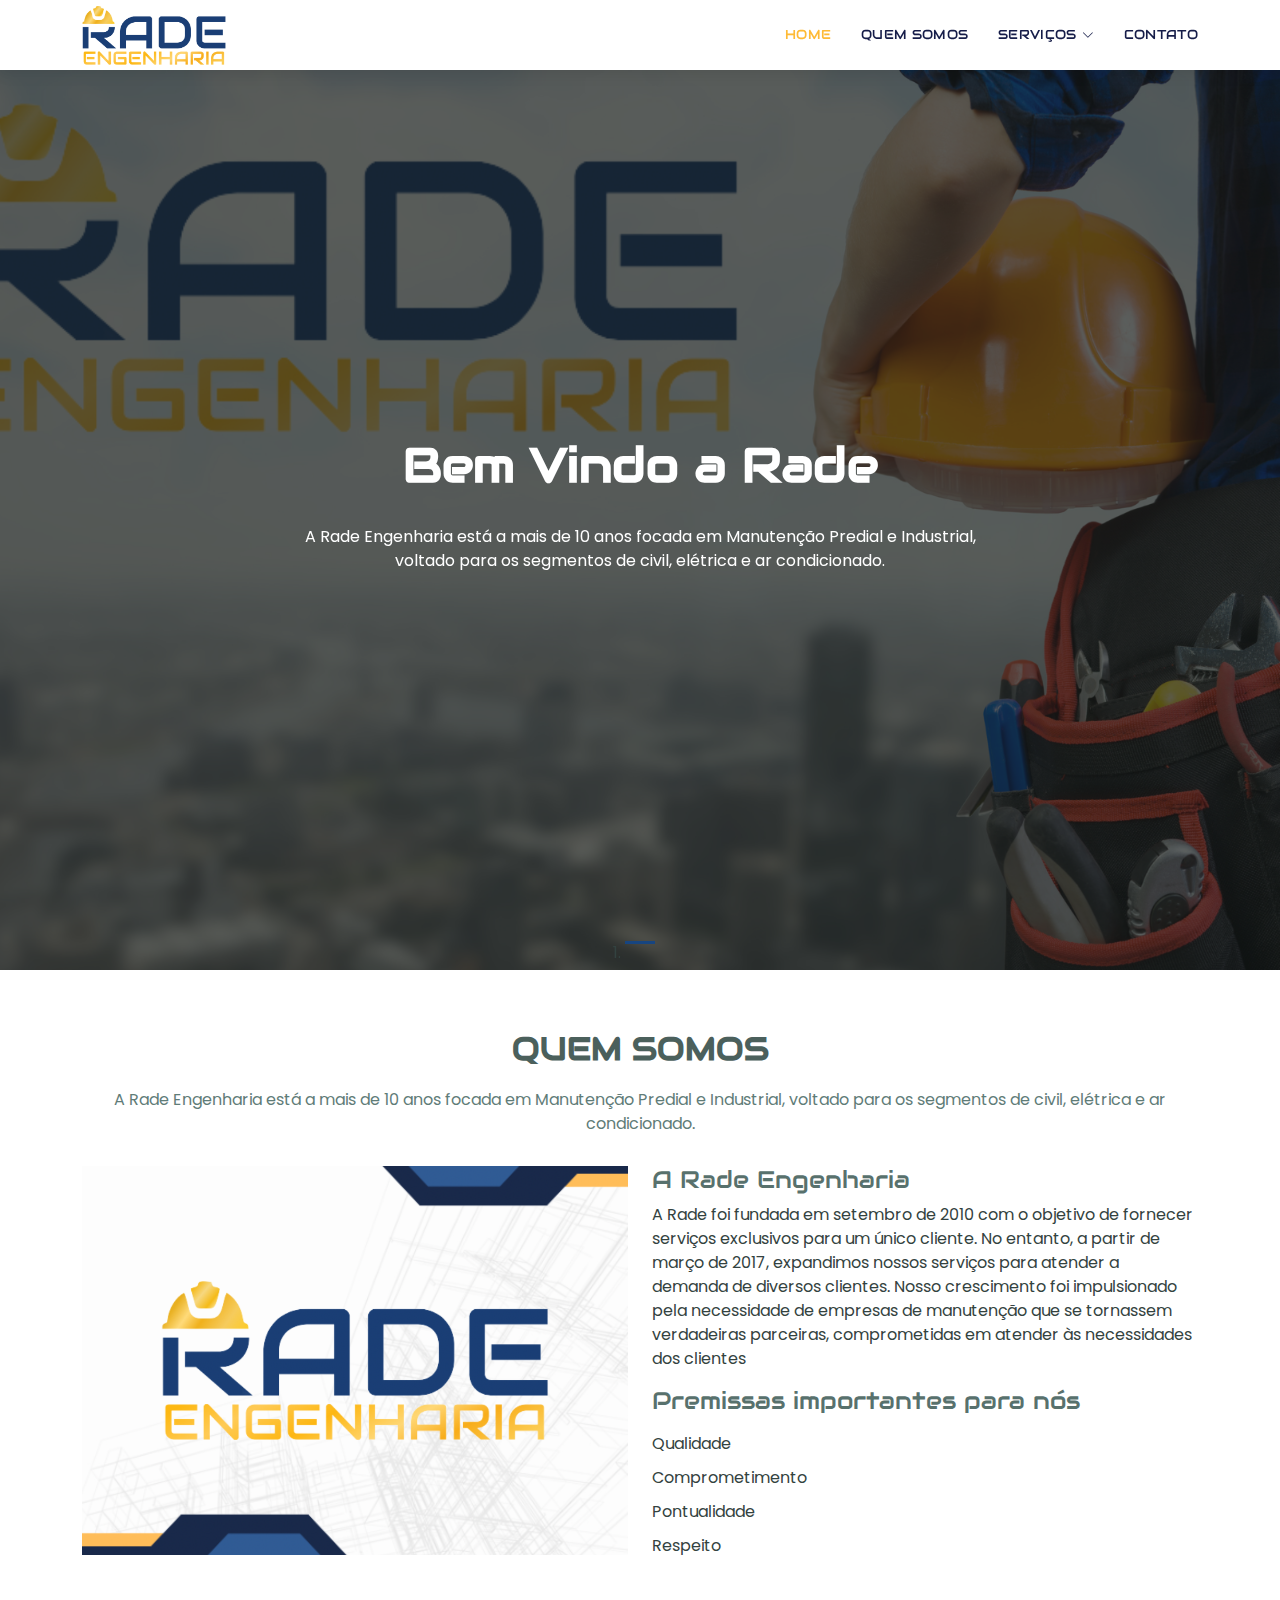
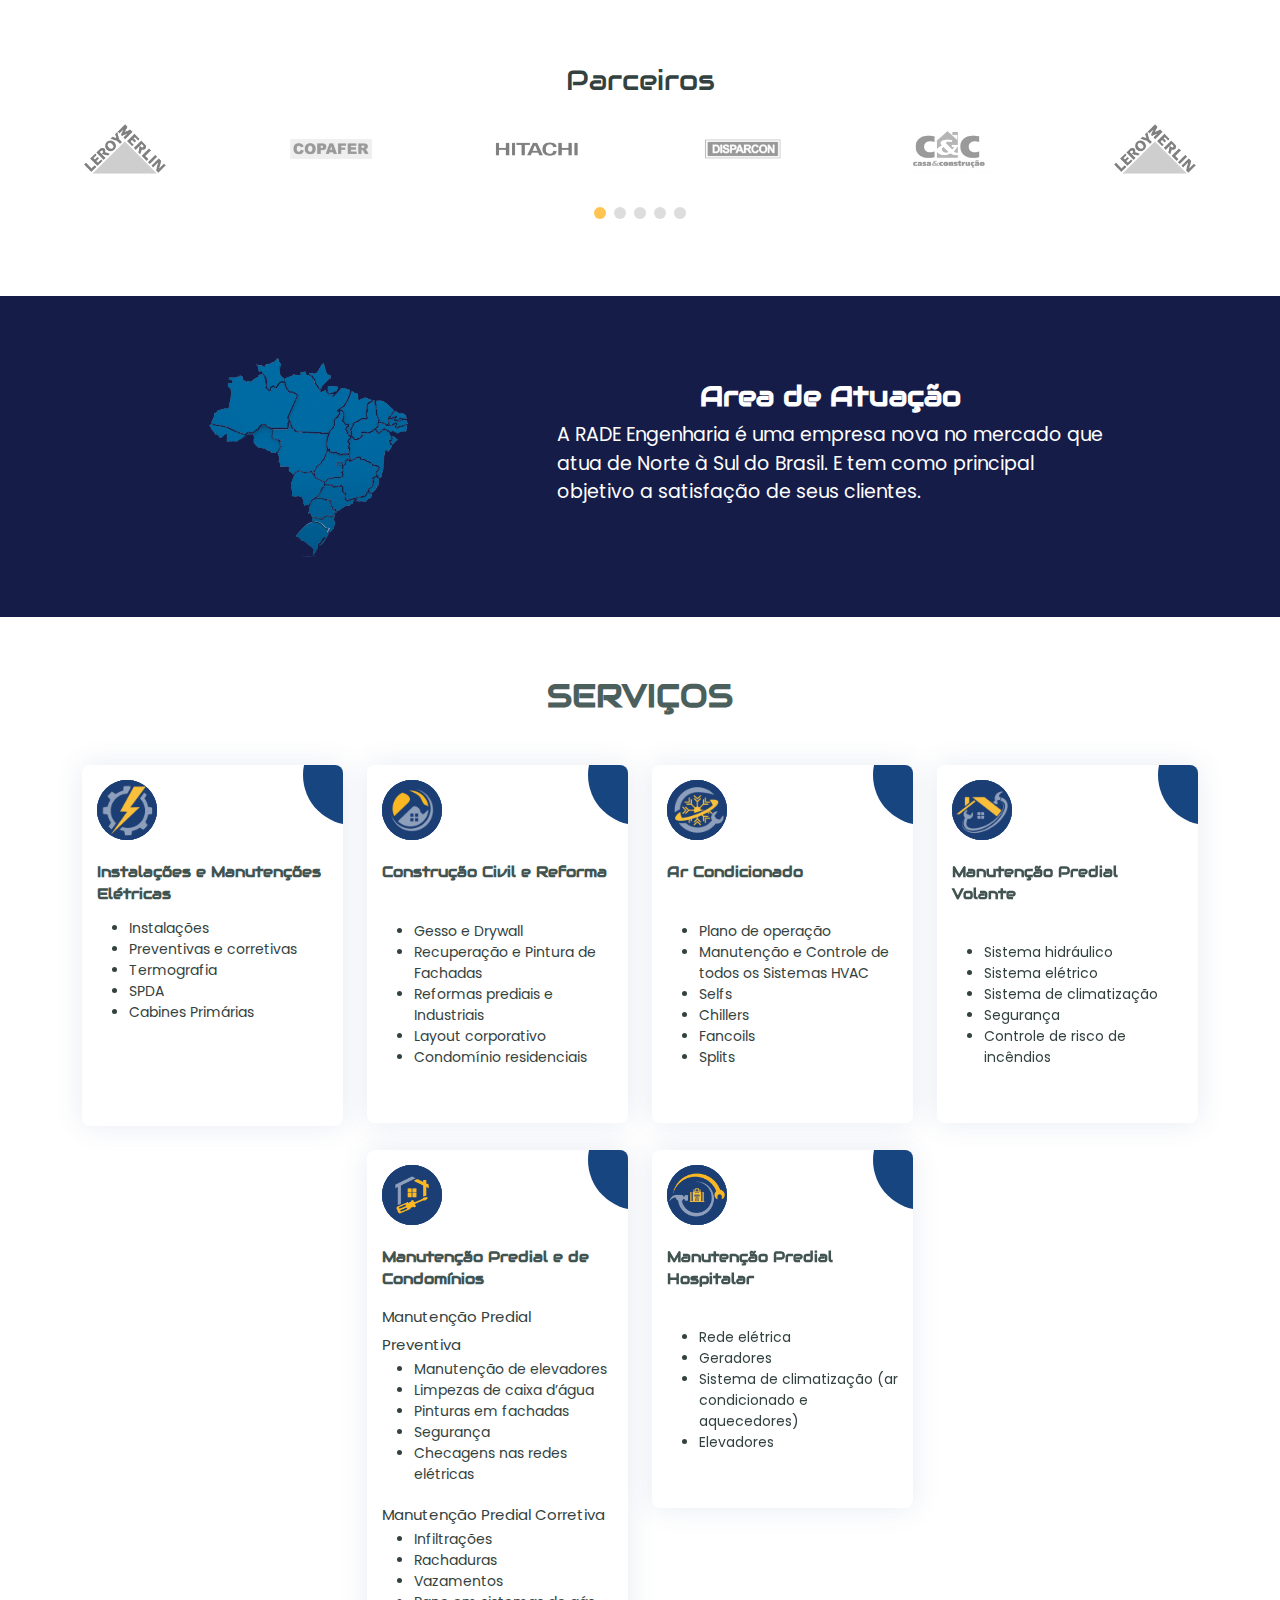
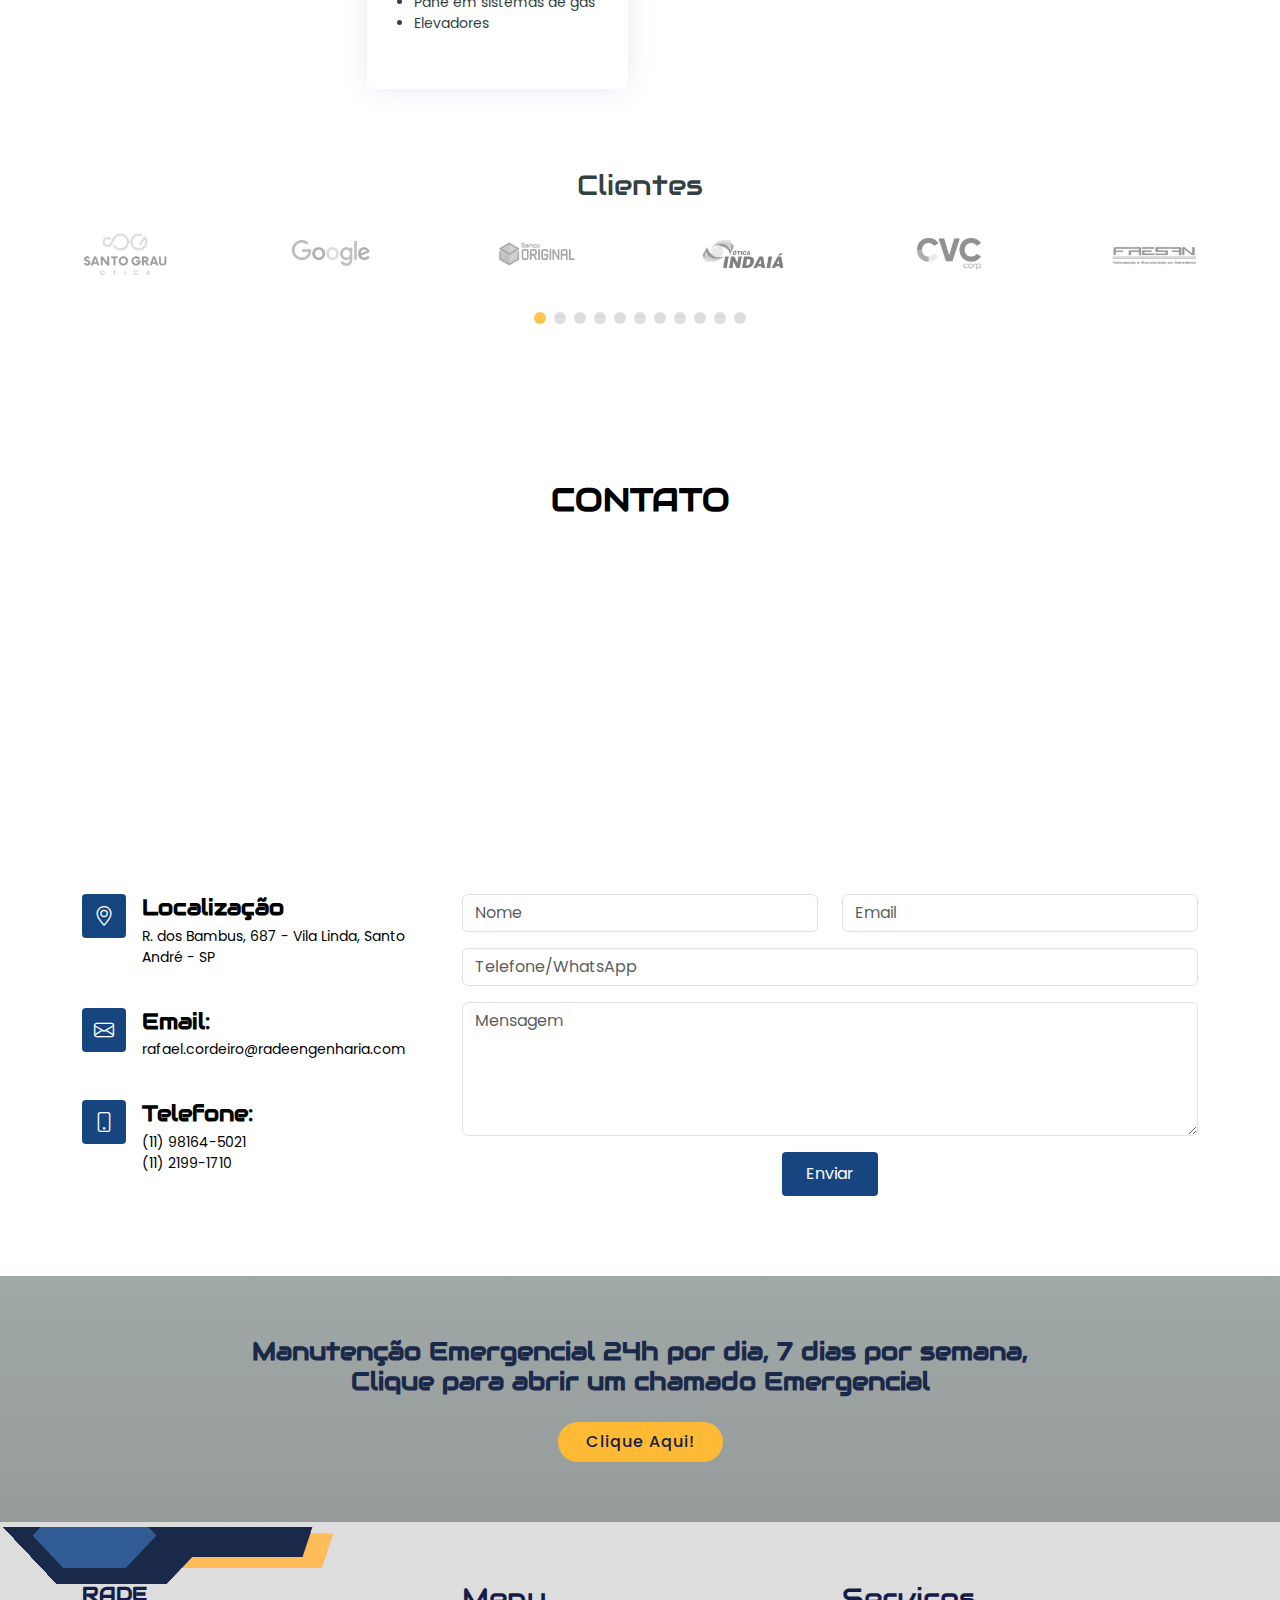
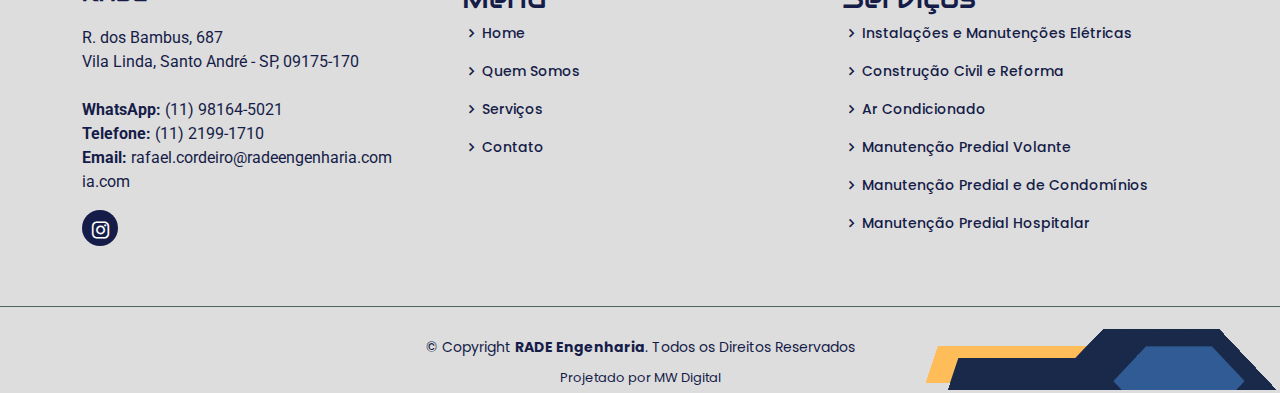
==== commit 09e0461b: "." ====
--- a/index.html
+++ b/index.html
@@ -389,6 +389,7 @@
                 <i class="bi bi-phone"></i>
                 <h4>Telefone:</h4>
                 <p><a href="https://wa.me/5511981645021">(11) 98164-5021</a></p>
+                <p><a>(11) 2199-1710</a></p>
               </div>
 
             </div>
@@ -453,7 +454,8 @@
             <p>
               R. dos Bambus, 687<br>
               Vila Linda, Santo André - SP, 09175-170<br><br>
-              <strong>Telefone:</strong> <a href="https://wa.me/5511981645021">(11) 98164-5021</a><br>
+              <strong>WhatsApp:</strong> <a href="https://wa.me/5511981645021">(11) 98164-5021</a><br>
+              <strong>Telefone:</strong> (11) 2199-1710<br>
               <strong>Email:</strong> <a
                 href="mailto:rafael.cordeiro@radeengenharia.com ">rafael.cordeiro@radeengenharia.com ia.com</a><br>
             </p>
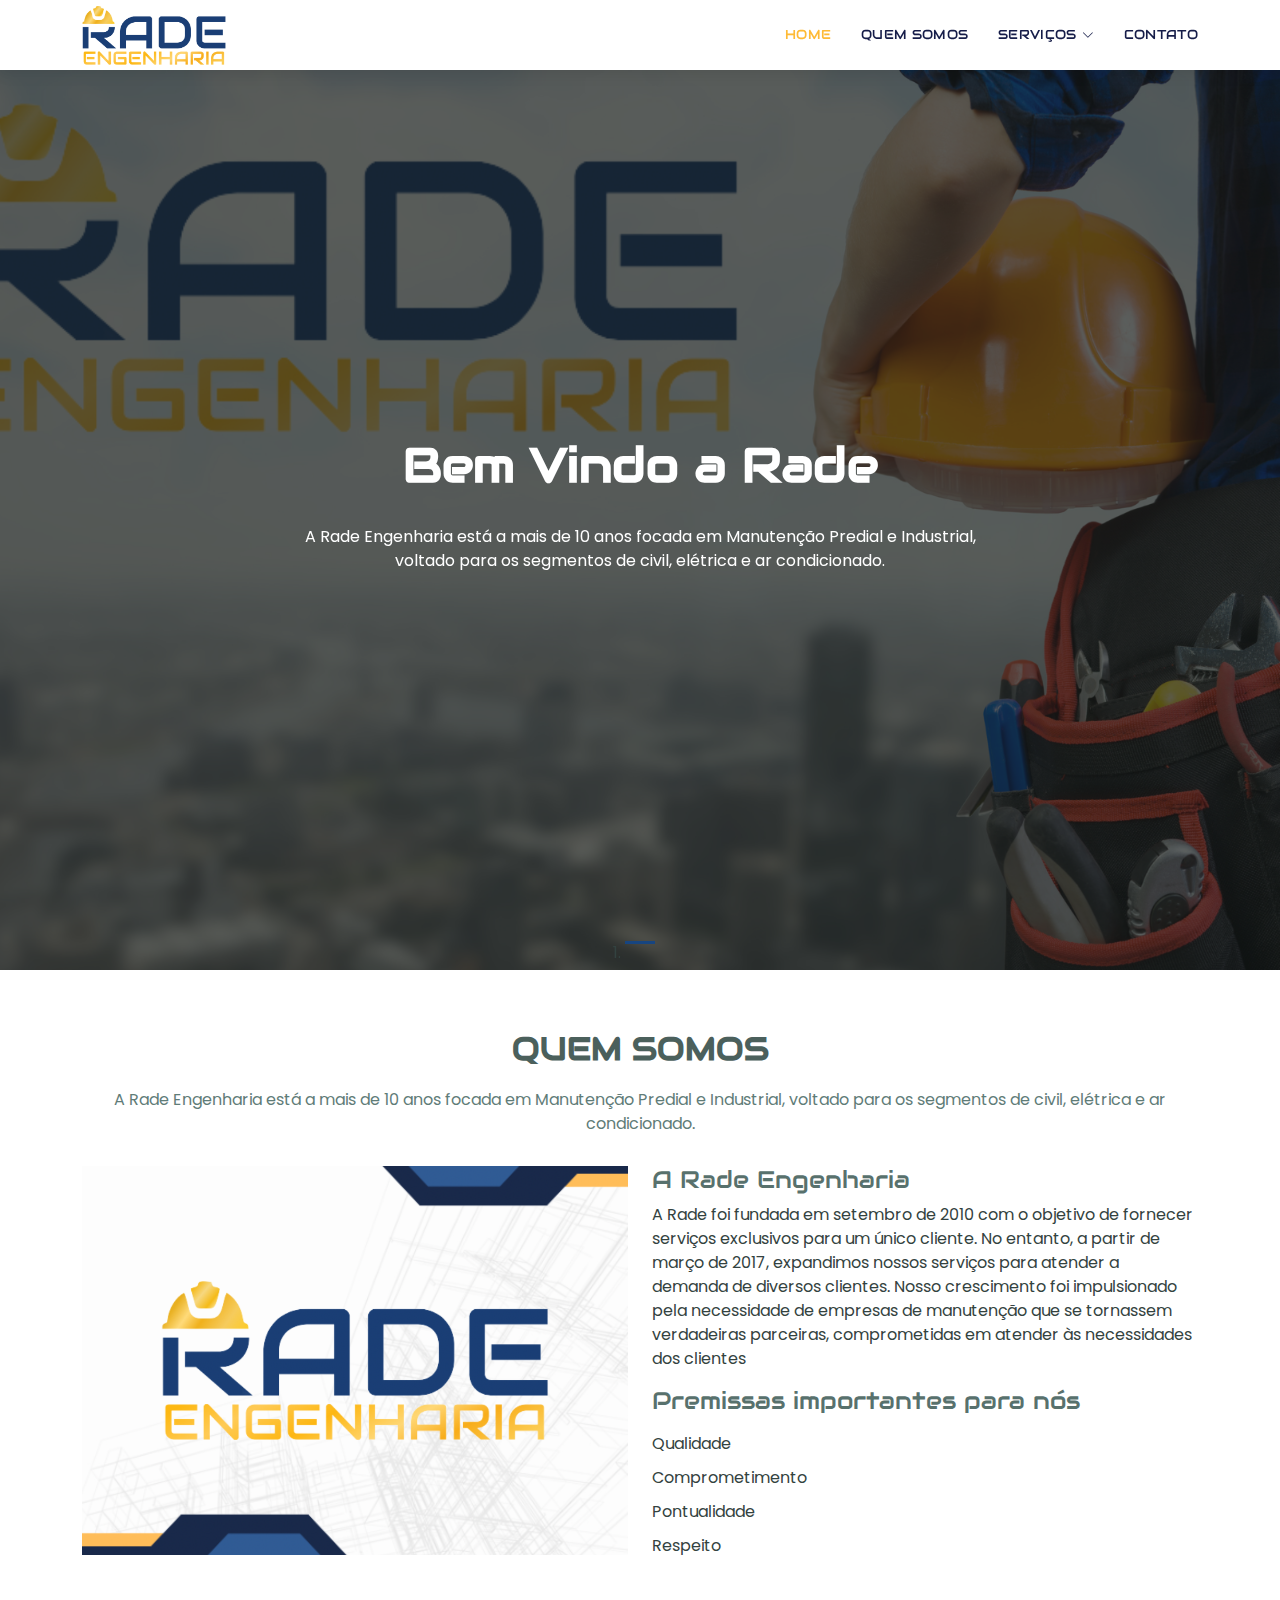
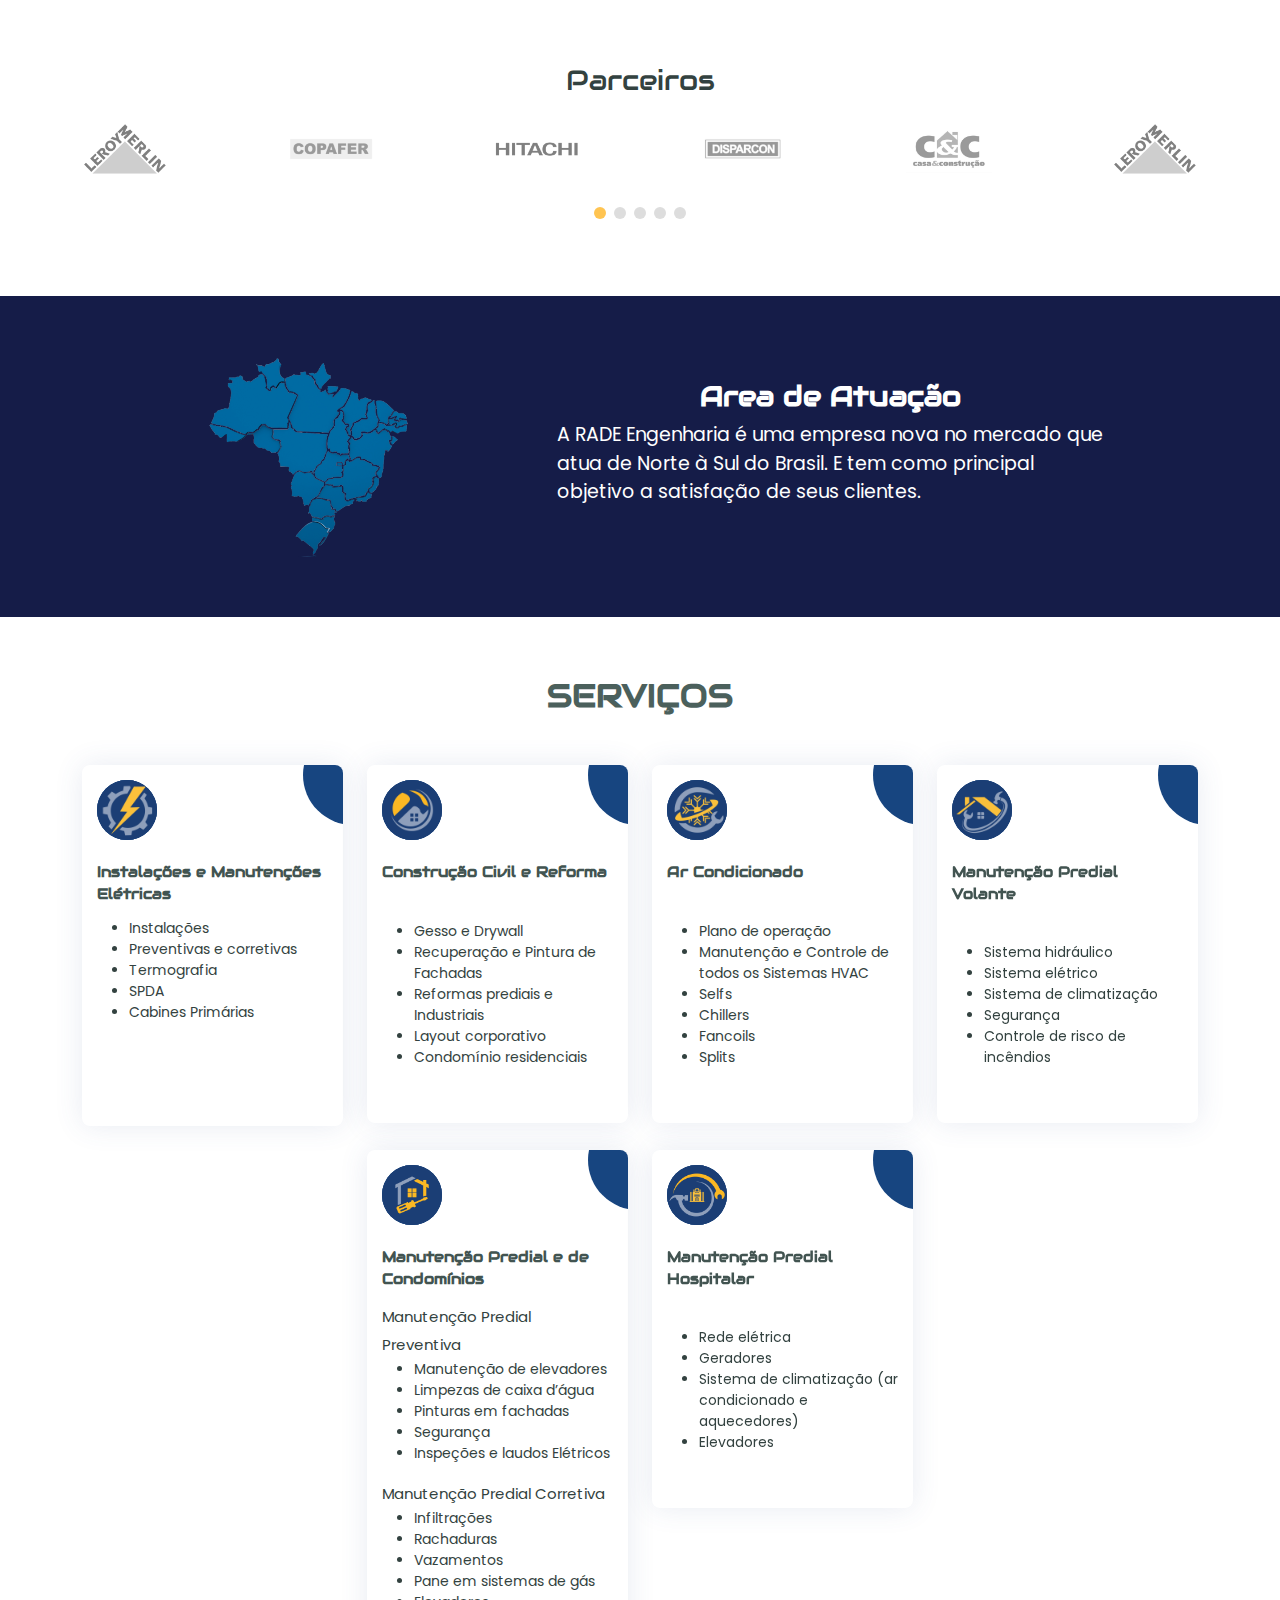
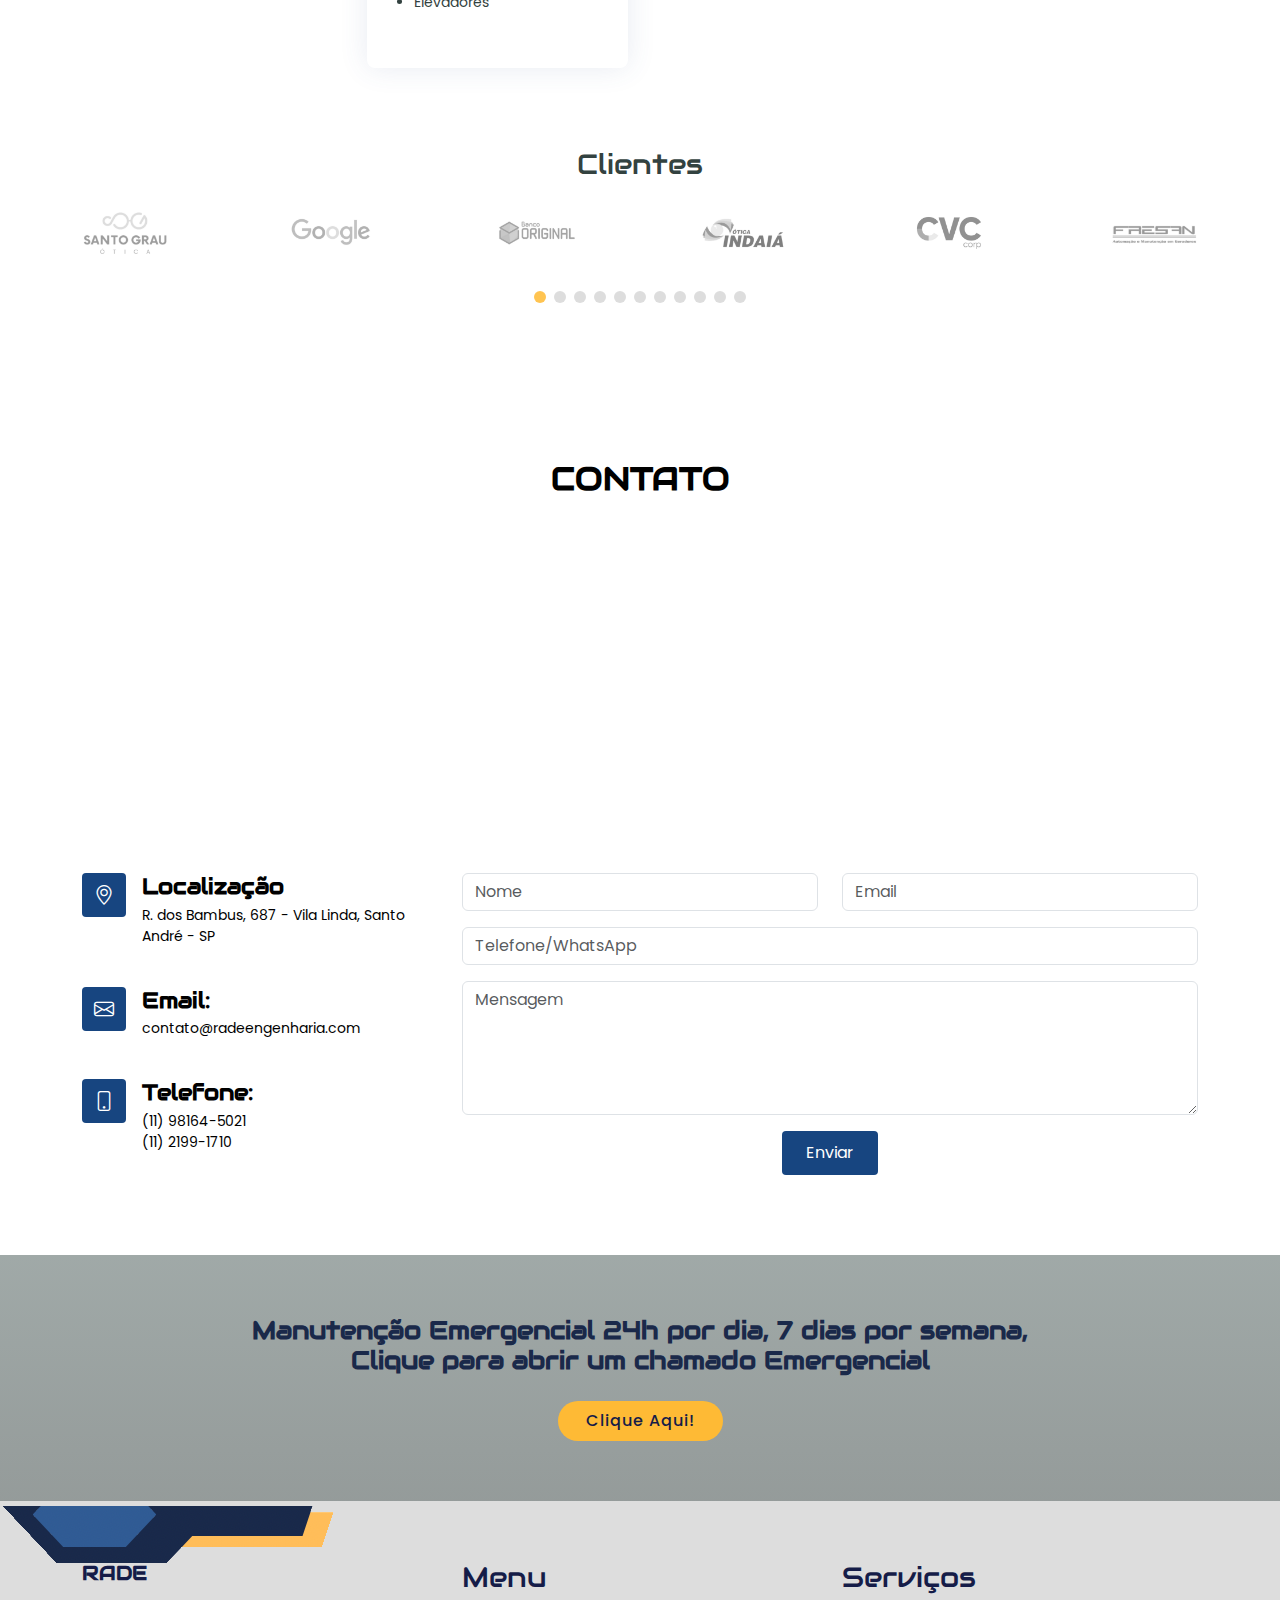
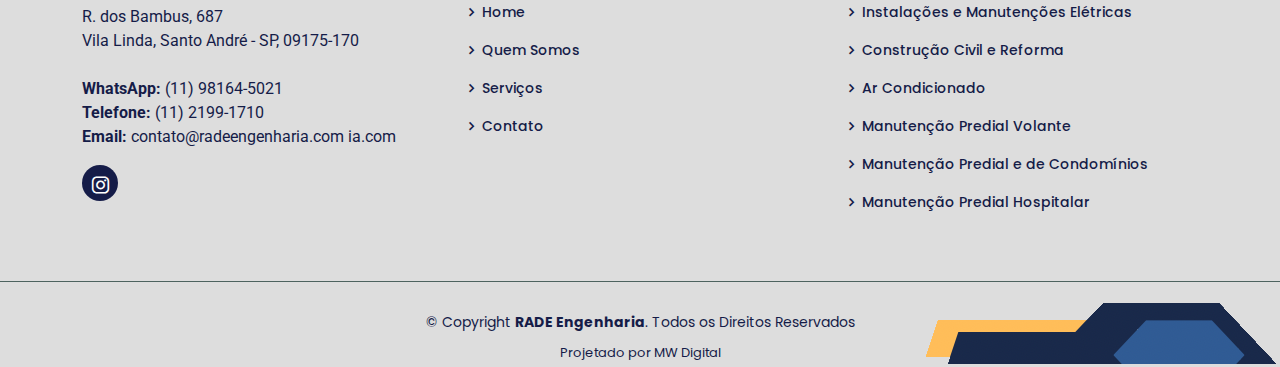
==== commit 6e3ffcfa: "." ====
--- a/index.html
+++ b/index.html
@@ -76,6 +76,7 @@
           <li><a class="nav-link scrollto" href="#contact">Contato</a></li>
         </ul>
         <i class="bi bi-list mobile-nav-toggle"></i>
+        
       </nav><!-- .navbar -->
 
     </div>
@@ -286,7 +287,7 @@
                 <li>Limpezas de caixa d’água</li>
                 <li>Pinturas em fachadas</li>
                 <li>Segurança</li>
-                <li>Checagens nas redes elétricas</li>
+                <li>Inspeções e laudos Elétricos</li>
               </ul>
               </p>
               <p class="description">
@@ -382,7 +383,7 @@
               <div class="email">
                 <i class="bi bi-envelope"></i>
                 <h4>Email:</h4>
-                <p><a href="mailto:rafael.cordeiro@radeengenharia.com ">rafael.cordeiro@radeengenharia.com </a></p>
+                <p><a href="mailto:contato@radeengenharia.com">contato@radeengenharia.com</a></p>
               </div>
 
               <div class="phone">
@@ -457,7 +458,7 @@
               <strong>WhatsApp:</strong> <a href="https://wa.me/5511981645021">(11) 98164-5021</a><br>
               <strong>Telefone:</strong> (11) 2199-1710<br>
               <strong>Email:</strong> <a
-                href="mailto:rafael.cordeiro@radeengenharia.com ">rafael.cordeiro@radeengenharia.com ia.com</a><br>
+                href="mailto:contato@radeengenharia.com ">contato@radeengenharia.com ia.com</a><br>
             </p>
             <div class="social-links mt-3">
               <a href="https://www.instagram.com/engenhariarade/" class="instagram"><i class="bx bxl-instagram"></i></a>
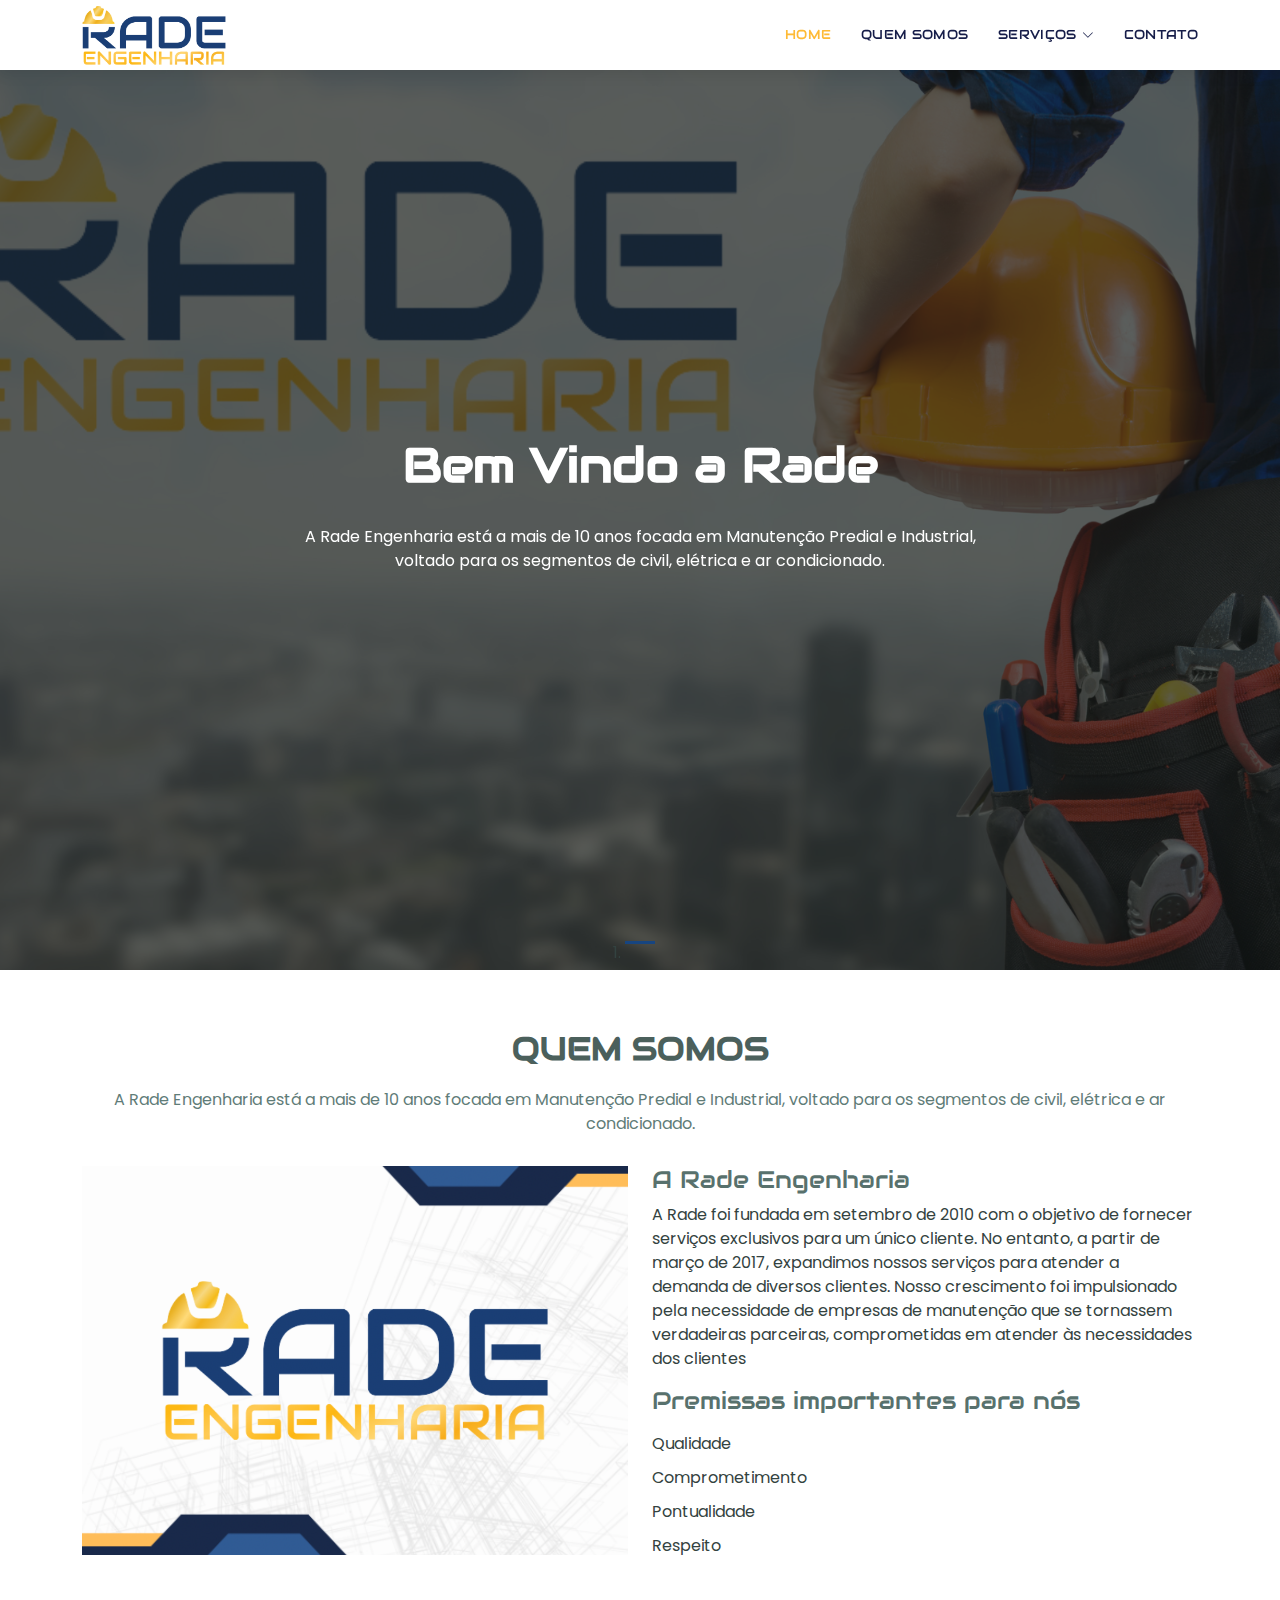
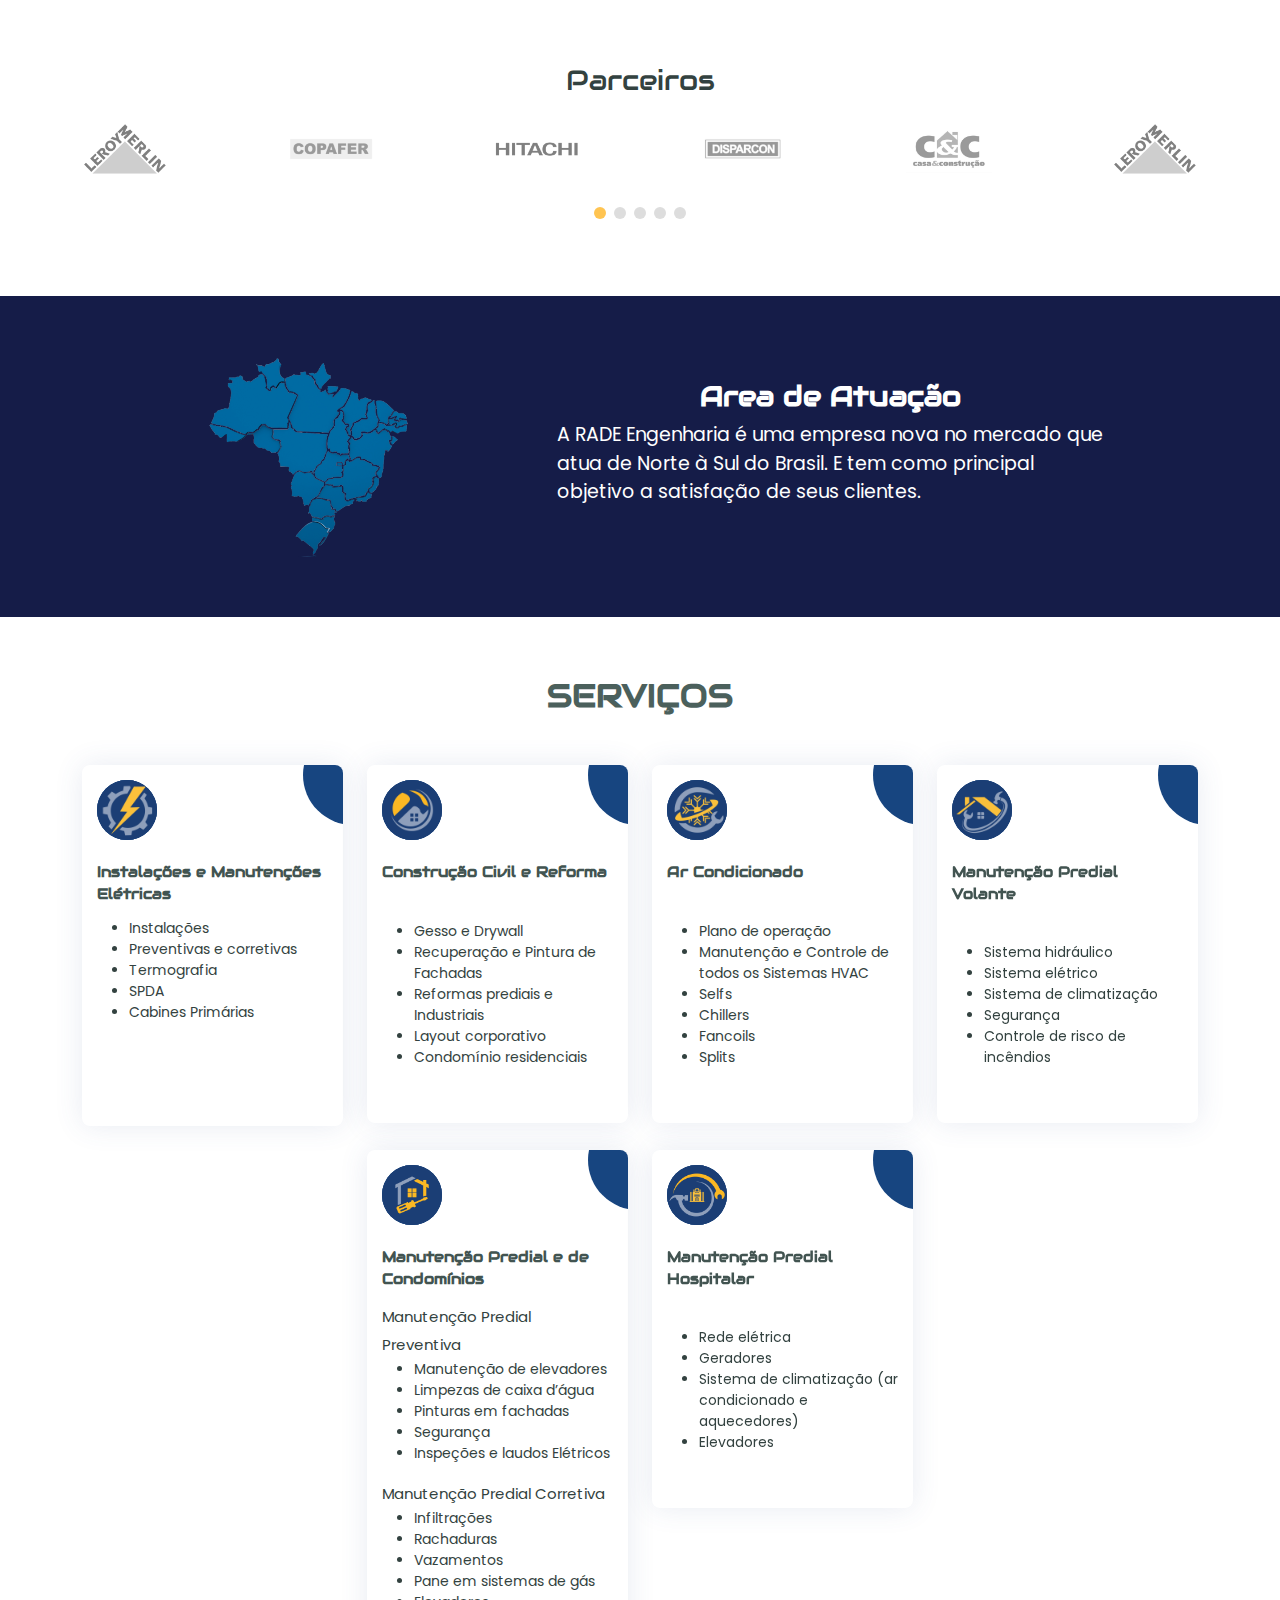
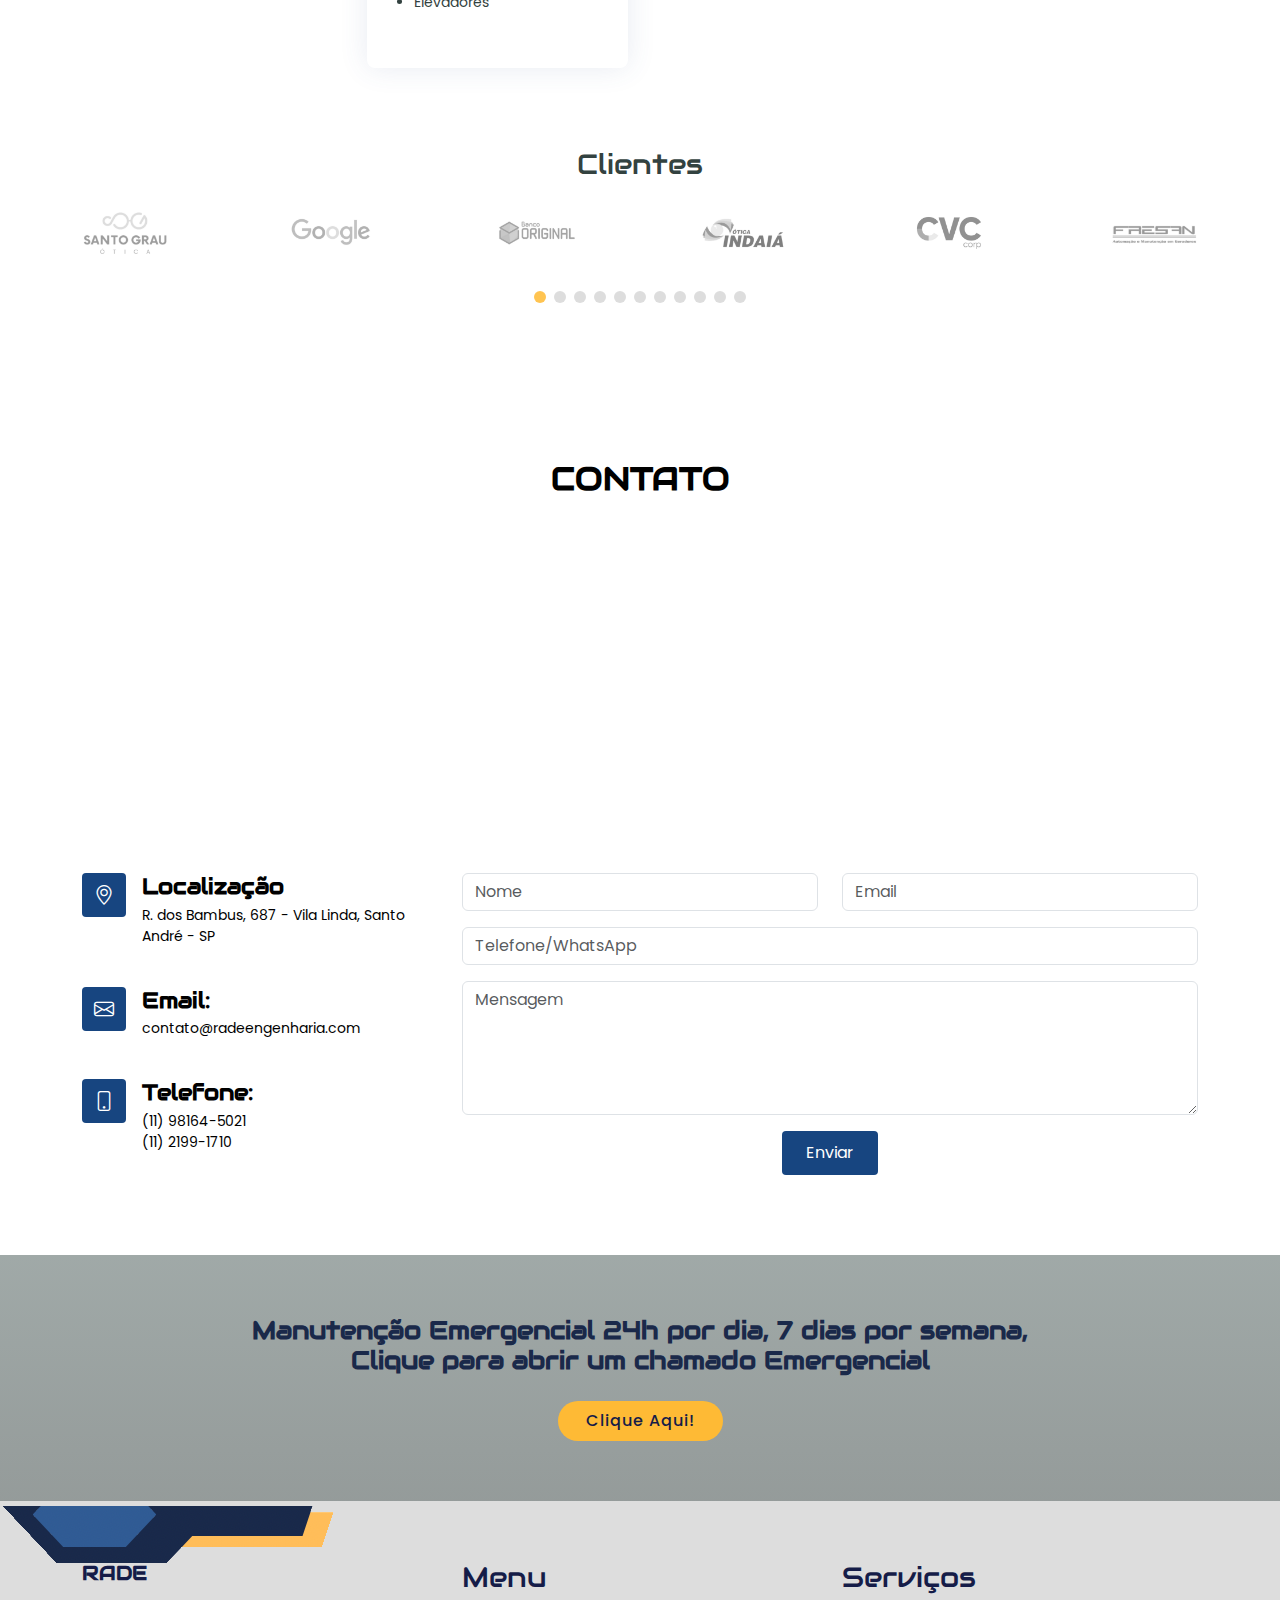
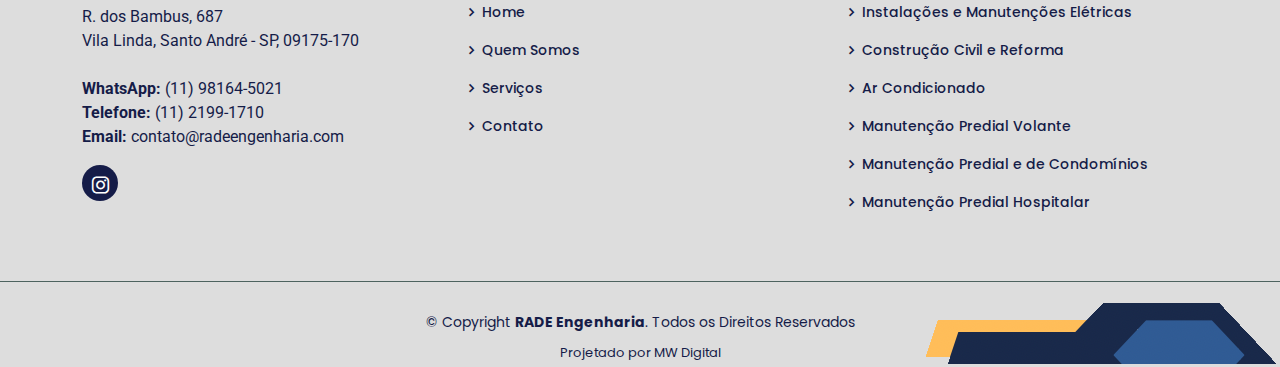
==== commit 6b8242a3: "." ====
--- a/index.html
+++ b/index.html
@@ -458,7 +458,7 @@
               <strong>WhatsApp:</strong> <a href="https://wa.me/5511981645021">(11) 98164-5021</a><br>
               <strong>Telefone:</strong> (11) 2199-1710<br>
               <strong>Email:</strong> <a
-                href="mailto:contato@radeengenharia.com ">contato@radeengenharia.com ia.com</a><br>
+                href="mailto:contato@radeengenharia.com ">contato@radeengenharia.com</a><br>
             </p>
             <div class="social-links mt-3">
               <a href="https://www.instagram.com/engenhariarade/" class="instagram"><i class="bx bxl-instagram"></i></a>
